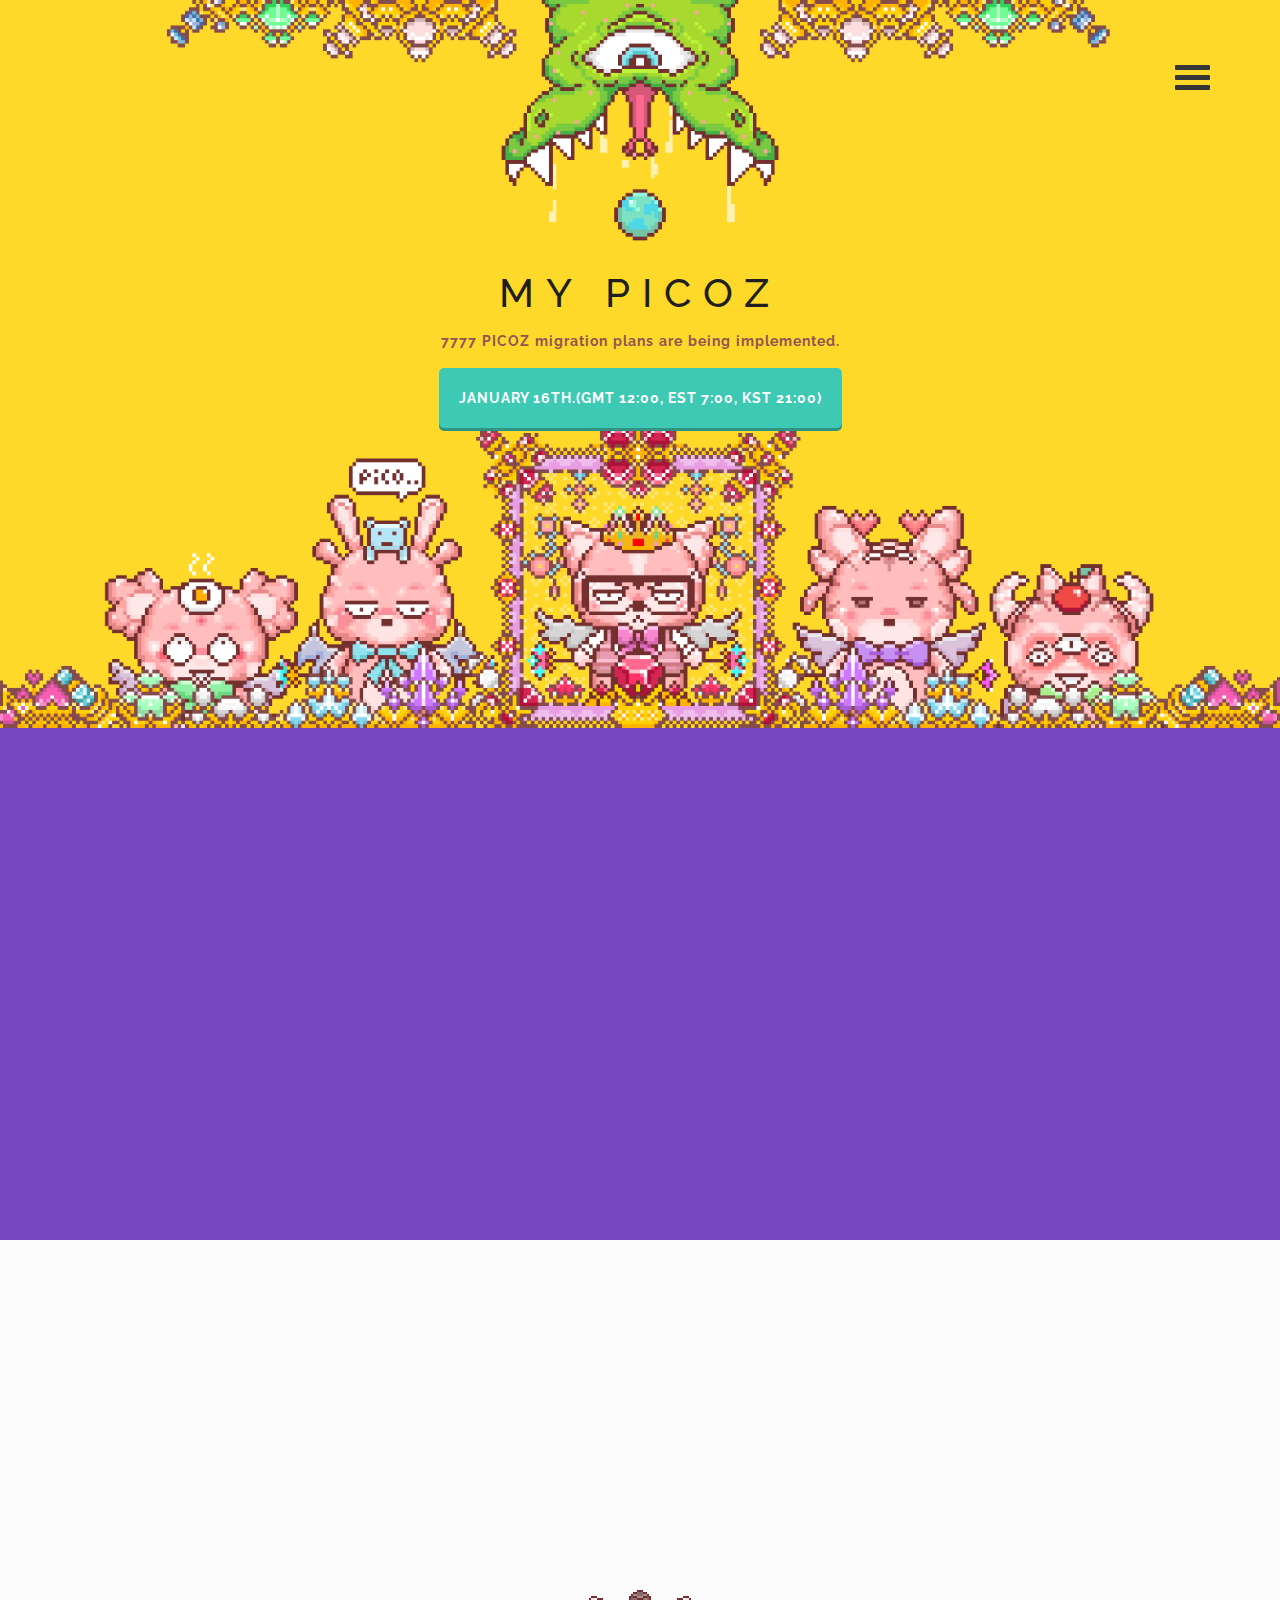
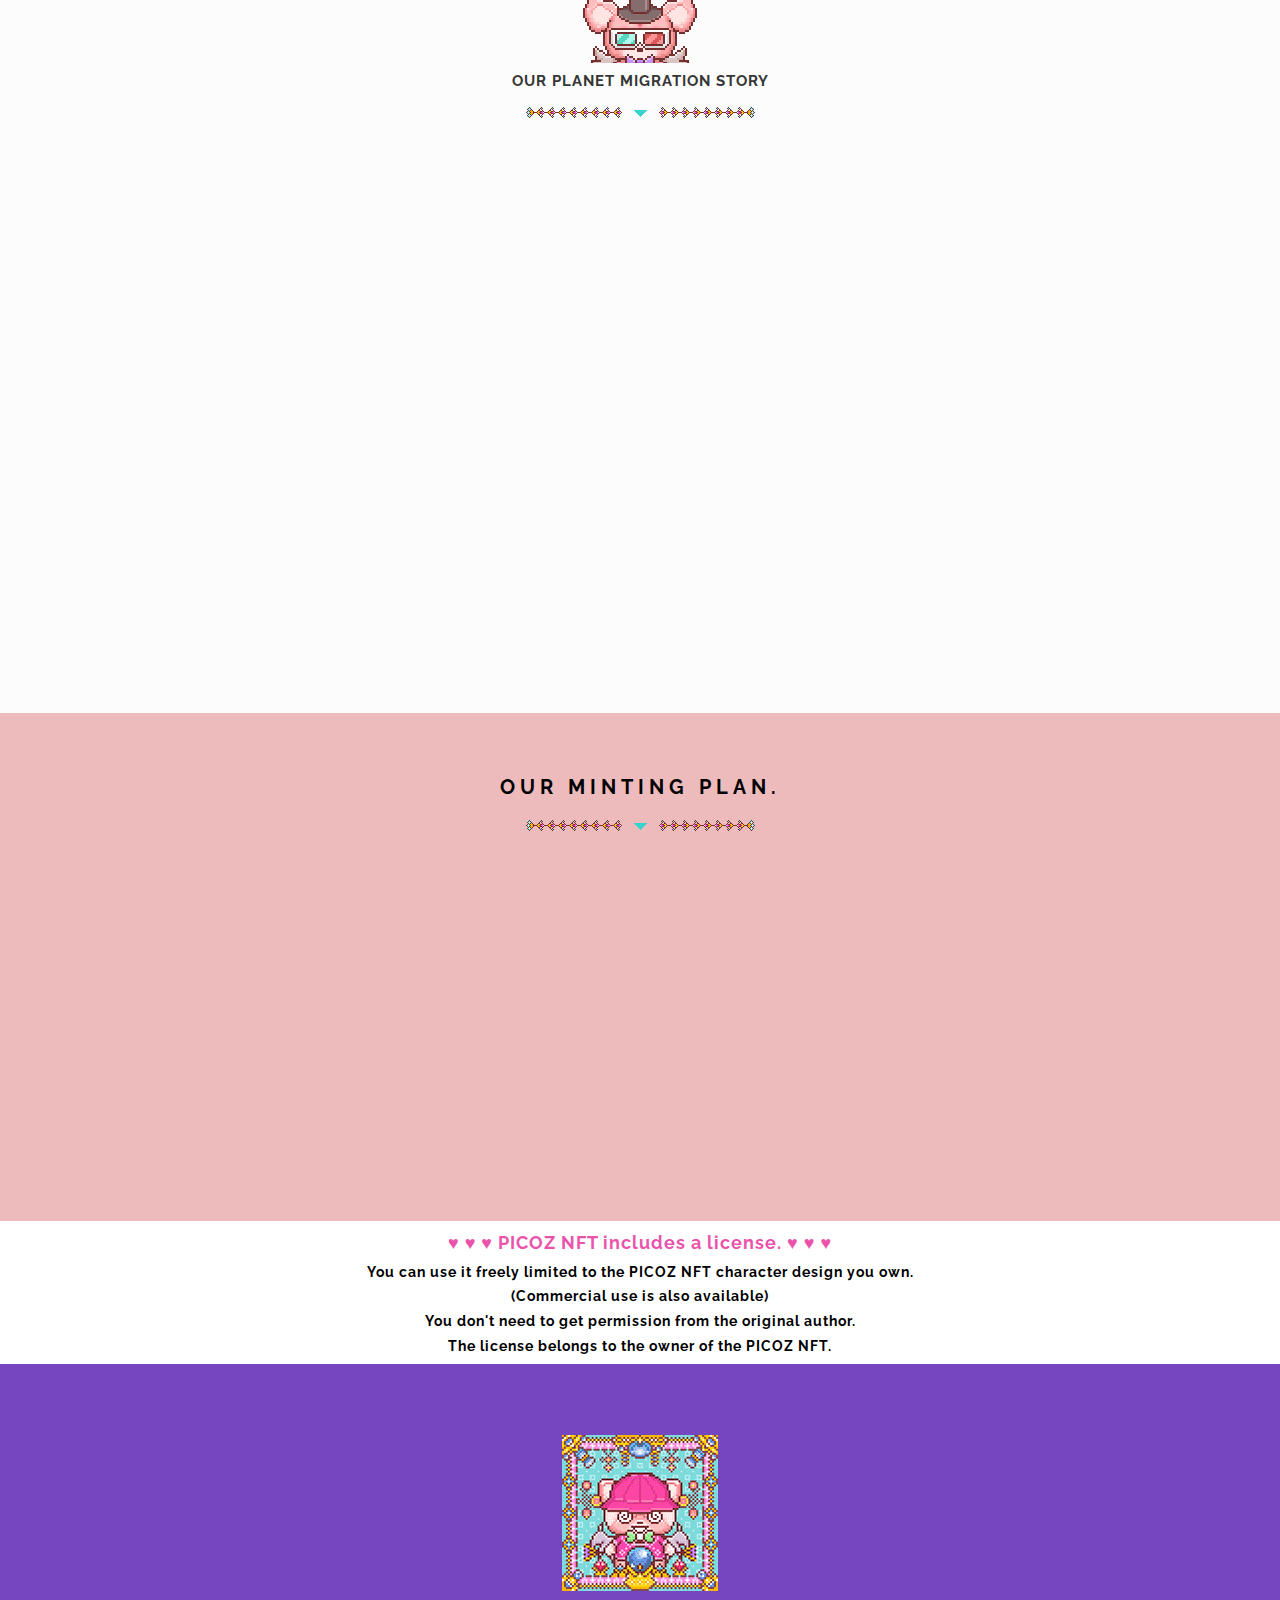
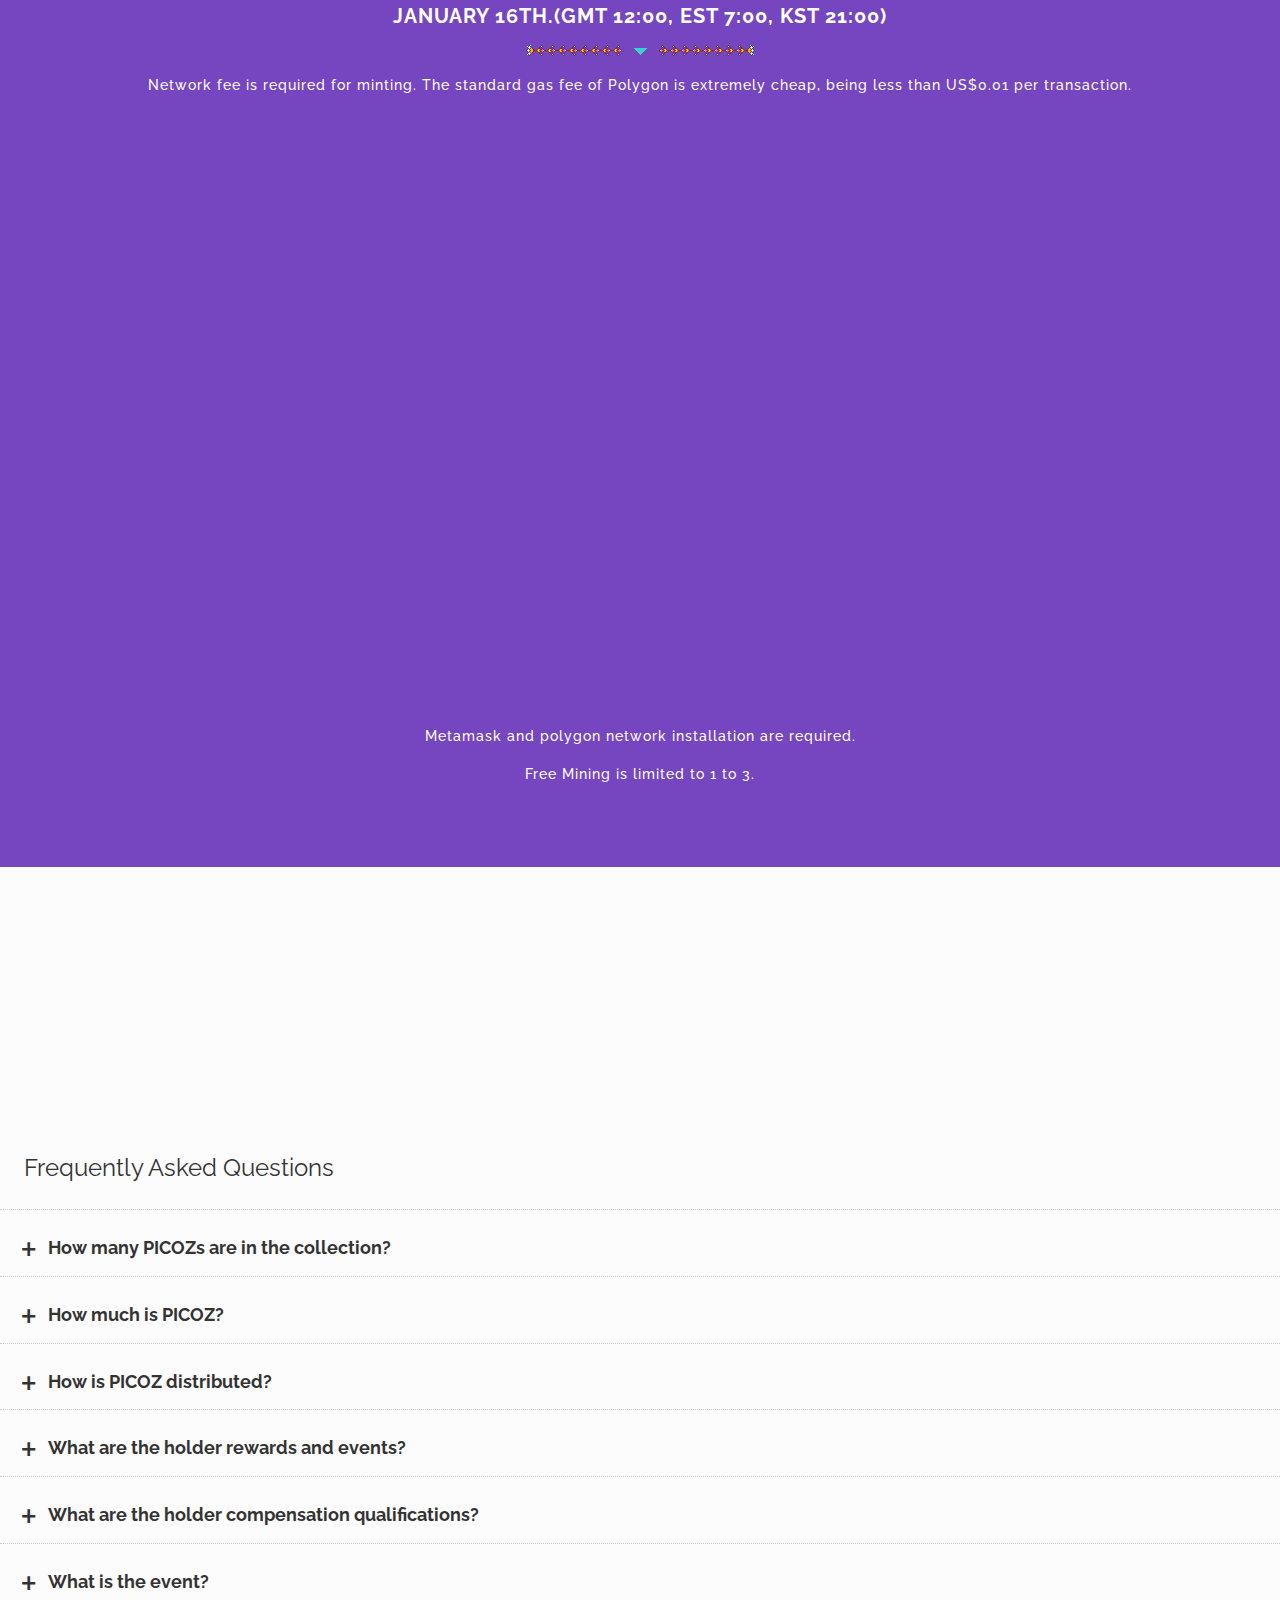
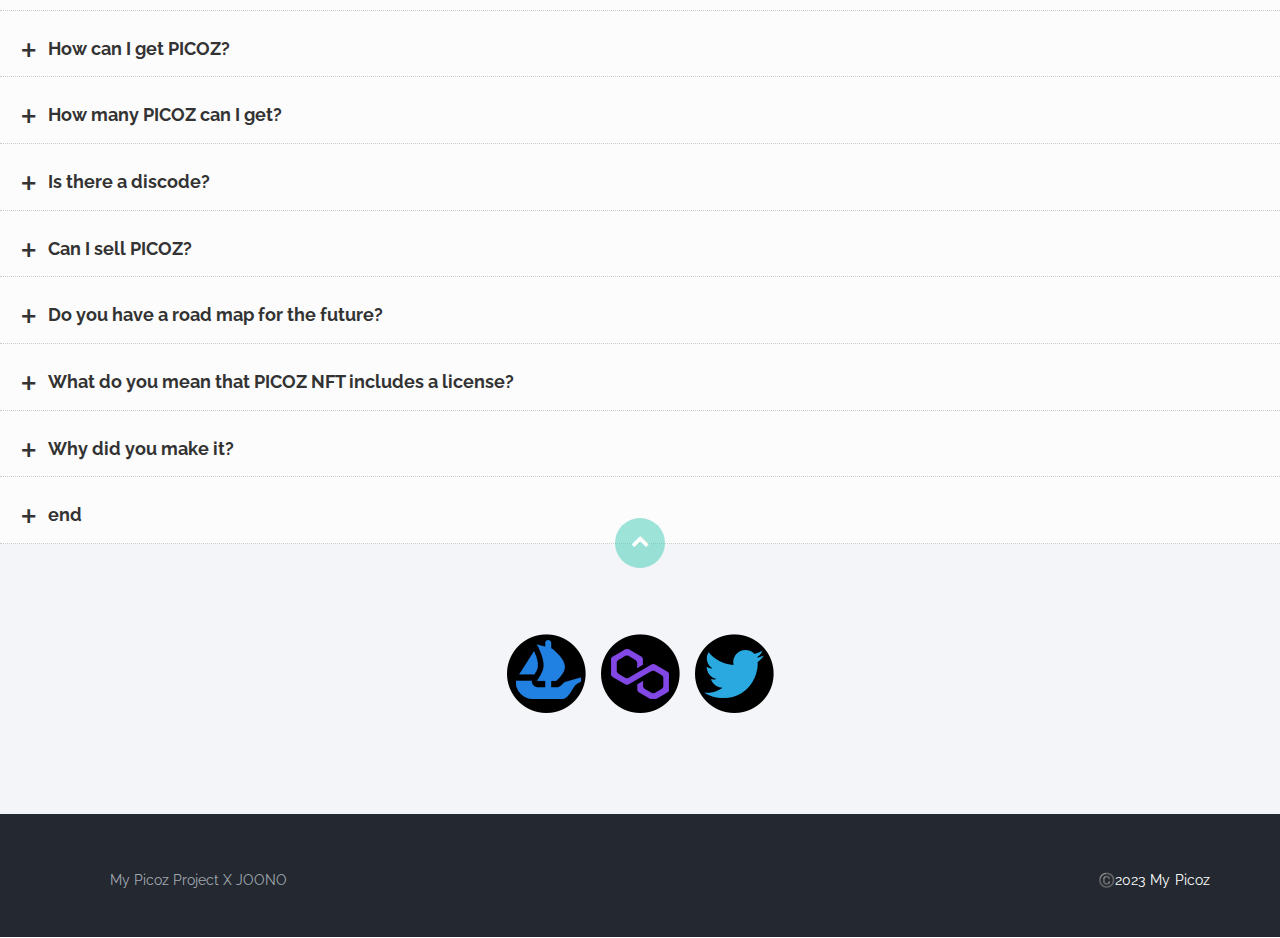
==== index.html @ ddce9785 "20230112_5" ====
<!DOCTYPE html>
<html lang="en">
  <head>
    <meta charset="utf-8">
    <meta http-equiv="X-UA-Compatible" content="IE=edge">
    <meta name="viewport" content="width=device-width, initial-scale=1">
    <title>MY PICOZ - PLAN OF PLANETARY MIGRATION IN PICOZ</title>
    <link rel="shortcut icon" type="image/x-icon" href="img/favicon.ico"/>
    <link href='http://fonts.googleapis.com/css?family=Varela+Round' rel='stylesheet' type='text/css'>
    <link href="css/bootstrap.min.css" rel="stylesheet">
    <link href="http://netdna.bootstrapcdn.com/font-awesome/4.1.0/css/font-awesome.min.css" rel="stylesheet">
    <link href="css/flexslider.css" rel="stylesheet" >
    <link href="css/styles.css" rel="stylesheet">
    <link href="css/queries.css" rel="stylesheet">
    <link href="css/animate.css" rel="stylesheet">
    <link href="css/faq.css" rel="stylesheet">
        <!-- HTML5 Shim and Respond.js IE8 support of HTML5 elements and media queries -->
        <!-- WARNING: Respond.js doesn't work if you view the page via file:// -->
        <!--[if lt IE 9]>
        <script src="https://oss.maxcdn.com/libs/html5shiv/3.7.0/html5shiv.js"></script>
        <script src="https://oss.maxcdn.com/libs/respond.js/1.4.2/respond.min.js"></script>
        <![endif]-->
      </head>
      <body id="top">
        <header id="home">
          <nav>
            <div class="container-fluid">
              <div class="row">
                <div class="col-md-8 col-md-offset-2 col-sm-8 col-sm-offset-2 col-xs-8 col-xs-offset-2">
                  <nav class="pull">
                    <ul class="top-nav">
                      <li><a href="#intro">Introduction <span class="indicator"><i class="fa fa-angle-right"></i></span></a></li>
                      <li><a href="#Storyline">Storyline <span class="indicator"><i class="fa fa-angle-right"></i></span></a></li>
                      <li><a href="#plan">plan <span class="indicator"><i class="fa fa-angle-right"></i></span></a></li>
                      <li><a href="#minting">MINTING <span class="indicator"><i class="fa fa-angle-right"></i></span></a></li>
                      <li><a href="#faq">FAQ <span class="indicator"><i class="fa fa-angle-right"></i></span></a></li>
                      <li><a href="https://twitter.com/MyPicoz">Twitter <span class="indicator"><i class="fa fa-angle-right"></i></span></a></li>
                    </ul>
                  </nav>
                </div>
              </div>
            </div>
          </nav>
          <section class="hero" id="hero">
            <div class="container">
              <div class="row">
                <div class="col-md-12 text-right navicon">
                  <a id="nav-toggle" class="nav_slide_button" href="#"><span></span></a>
                </div>
              </div>
              <div class="row">
                <div class="col-md-8 col-md-offset-2 text-center inner">
                  <h1 class="animated fadeInDown">MY PICOZ</h1>
                  <p div class="animated fadeInUp delay-05s" style="color: #915454; font-weight: bold ;">7777 PICOZ migration plans are being implemented.</p>
                </div>
              </div>
              <div class="row">
                <div class="col-md-6 col-md-offset-3 text-center">
                  <a href="#" class="learn-more-btn">January 16th.(gmt 12:00, est 7:00, kst 21:00)</a>
                </div>
              </div>
            </div>
          </section>
        </header>
        <section class="intro text-center section-padding" id="intro">
          <div class="container">
            <div class="row">
              <div class="col-md-8 col-md-offset-2 wp1">
                <h1 class="arrow2">Plan of Planetary Migration in Picoz</h1>
                <h1 class="arrow3">Picoz is a miner tribe that lives in Planet Picoz and uses magic wand to dig up 10 gems.
                  Because of the indiscriminate collection of jewelry, the jewelry no longer exists in Planet Picoz.
                  Picoz discovered the jewel-rich Earth while he was looking for other planets to maintain his species.
                  Picoz decides to move to Earth and sends an advance team to find the exact location of the migration.
                  Unfortunately, Death Eater, who smelled a dead star, was found coming to Planet Picoz.
                  The Picoz advance team rushed to Earth and began collecting locations to teleport the rest of the Pico.
                  But there's only 5000 Picoz of energy to teleport at once.</h1>
                  <h1 class="arrow3"> So what happens to the rest of the Picoz?</h1>
              </div>
            </div>
          </div>
        </section>
      </section>
      <section class="subscribe text-center">
        <div class="container">


        </div>
      </section>
        <section class="features text-center section-padding" id="Storyline">
          <div class="container">
            <div class="row">
              <img src="img/header.png">
              <div class="col-md-12">
                <h1 class="arrow">Our Planet Migration Story</h1>
                <div class="features-wrapper">
                  <div class="col-md-4 wp2">
                    <img src="img/ADVANCE_PARTY.gif">
                    <h2>expedition</h2>
                    <p>A small number of Picoz have been sent to the expedition to test whether migration is possible on Earth.
                      Through this expedition, we plan to make a list of locations to teleport to.</p>
                  </div>
                  <div class="col-md-4 wp2 delay-05s">
                    <img src="img/TELEPORT.gif">
                    <h2>teleport</h2>
                    <p>Picoz decided to teleport up to 5,000 Picoz using the energy of the remaining jewels.
                      Based on the information that Death Eater is about to arrive, we decided to try teleporting as soon as possible.</p>
                  </div>
                  <div class="col-md-4 wp2 delay-1s">
                    <img src="img/HELP.gif">
                    <h2>Left behind Picoz and missing Picoz</h2>
                    <p>Death Eater is just around the corner of the planet picoz.
                      What happens to the fate of Picoz left behind?
                      And unfortunately, some missing Pico teams were also found during teleportation, so rescue operations have to be carried out.</p>
                  </div>
                  <div class="clearfix"></div>
                </div>
              </div>
            </div>
          </div>
        </section>
        <section class="swag text-center" id="plan">
          <div class="container">
            <div class="row">
              <div class="col-md-8 col-md-offset-2">
                <h1>Our Minting plan.</h1>
                <p><img src="img/h1-bg.png"></p>
              </div>
              <div class="col-md-4 wp2">
                <img src="img/phase1.png">
                <h2>PHASE 1.</h2>
                <h3>Creator Reward:300</h3>
                <h3>PR:50</h3>
              </div>
              <div class="col-md-4 wp2 delay-05s">
                <img src="img/phase2.png">
                <h2>PHASE 2.</h2>
                <h3>Mint 5000 Picoz NFTs for free.</h3>
                <h3>JANUARY 16TH.</h3>
              </div>
              <div class="col-md-4 wp2 delay-1s">
                <img src="img/phase3.png">
                <h2>PHASE 3.</h2>
                <h3>Distribute the remaining PICOZ after issue to 2nd Minting and Holder Rewards and Quiz Rewards.</h3>
              </div>
            </div>
          </div>
        </section>
      </section>
      <a id="license"></a>
      <section class="license text-center" id="license">
        <div class="container">
          <div class="row">
            <div>
              <h1 class="han">♥ ♥ ♥ PICOZ NFT includes a license. ♥ ♥ ♥</h1>
              <h1 class="han2">You can use it freely limited to the PICOZ NFT character design you own.</h1>
              <h1 class="han2">(Commercial use is also available)</h1>
              <h1 class="han2">You don't need to get permission from the original author.</h1>
              <h1 class="han2">The license belongs to the owner of the PICOZ NFT.</h1>
            </div>
          </div>
        </div>
      </section>
        <a id="mint"></a>
        <section class="mint text-center" id="minting">
         <div class="ignite-cta text-center">
          <div class="container">
            <div class="Subscribe">
              <img src="img/plan_ani.gif">
              <div class="col-md-12">
                <h1 class="arrow2">January 16th.(gmt 12:00, est 7:00, kst 21:00)</h1>
                <h1 class="arrow3">Network fee is required for minting. The standard gas fee of Polygon is extremely cheap, being less than US$0.01 per transaction.</h1>
              </div>
              <div class="col-md-12">
                <iframe
    src="https://gateway.ipfscdn.io/ipfs/Qmcine1gpZUbQ73nk7ZGCcjKBVFYXrEtqrhujXk3HDQ6Nn/erc721.html?contract=0xd6f28c1ba9b69FFa4EA12e118825E7822E143Aab&chainId=137"
    width="600px"
    height="600px"
    style="max-width:100%;"
    frameborder="0"
    ></iframe>
    <div class="col-md-12">
      <h1 class="arrow3">Metamask and polygon network installation are required.</h1>
      <h1 class="arrow3">Free Mining is limited to 1 to 3.</h1>
    </div>
              </div>
            </div>
          </div>
        </div>
       </section>
       <section class="subscribe text-center">
        <div class="container">


        </div>
      </section>
       <section id="faq">
        <div class="faq-header">Frequently Asked Questions</div>
        <div class="faq-content">
          <div class="faq-question">
            <input id="q1" type="checkbox" class="panel">
            <div class="plus">+</div>
            <label for="q1" class="panel-title">How many PICOZs are in the collection?</label>
            <div class="panel-content">There are a total of 7777 unique PICOZ.</div>
          </div>
          
          <div class="faq-question">
            <input id="q2" type="checkbox" class="panel">
            <div class="plus">+</div>
            <label for="q2" class="panel-title">How much is PICOZ?</label>
            <div class="panel-content">We do not sell PICOZ directly. All are distributed free of charge.</div>
          </div>
          
          <div class="faq-question">
            <input id="q3" type="checkbox" class="panel">
            <div class="plus">+</div>
            <label for="q3" class="panel-title">How is PICOZ distributed?</label>
            <div class="panel-content">Creater:300, PR:50, Free Minting:5000, 2nd Free Minting, Rewards and events: all the rest (All but 300 will be distributed free of charge.)</div>
          </div>

          <div class="faq-question">
            <input id="q4" type="checkbox" class="panel">
            <div class="plus">+</div>
            <label for="q4" class="panel-title">What are the holder rewards and events?</label>
            <div class="panel-content">If you have certain qualifications, you will continue to be given free minting opportunities for PICOZ. And PICOZ is also rewarded through simple events.
              At the end of the free minting phase, the holder compensation process begins.</div>
          </div>

          <div class="faq-question">
            <input id="q5" type="checkbox" class="panel">
            <div class="plus">+</div>
            <label for="q5" class="panel-title">What are the holder compensation qualifications?</label>
            <div class="panel-content">When the free Mining(PHASE 2.) phase is over, it will be announced on the website and Twitter.</div>
          </div>

          <div class="faq-question">
            <input id="q6" type="checkbox" class="panel">
            <div class="plus">+</div>
            <label for="q6" class="panel-title">What is the event?</label>
            <div class="panel-content">Solve a simple problem and the winner will be rewarded with PICOZ. There will be a quiz on Twitter.</div>
          </div>

          <div class="faq-question">
            <input id="q7" type="checkbox" class="panel">
            <div class="plus">+</div>
            <label for="q7" class="panel-title">How can I get PICOZ?</label>
            <div class="panel-content">You can just get it on Free Minting Day.</div>
          </div>

          <div class="faq-question">
            <input id="q8" type="checkbox" class="panel">
            <div class="plus">+</div>
            <label for="q8" class="panel-title">How many PICOZ can I get?</label>
            <div class="panel-content">You can receive between 1 and 3.</div>
          </div>

          <div class="faq-question">
            <input id="q9" type="checkbox" class="panel">
            <div class="plus">+</div>
            <label for="q9" class="panel-title">Is there a discode?</label>
            <div class="panel-content">Discord is not operational. You can open it freely if you need it.</div>
          </div>

          <div class="faq-question">
            <input id="q10" type="checkbox" class="panel">
            <div class="plus">+</div>
            <label for="q10" class="panel-title">Can I sell PICOZ?</label>
            <div class="panel-content">If you want to sell it, it's listed on opensea.</div>
          </div>

          <div class="faq-question">
            <input id="q11" type="checkbox" class="panel">
            <div class="plus">+</div>
            <label for="q11" class="panel-title">Do you have a road map for the future?</label>
            <div class="panel-content">If the results of the PICOZ project are good, we can move on to the next story.</div>
          </div>

          <div class="faq-question">
            <input id="q12" type="checkbox" class="panel">
            <div class="plus">+</div>
            <label for="q12" class="panel-title">What do you mean that PICOZ NFT includes a license?</label>
            <div class="panel-content">You can freely post or use commercially limited to the PICOZ NFT design you own. Author's permission is not required.</div>
          </div>
          
          <div class="faq-question">
            <input id="q13" type="checkbox" class="panel">
            <div class="plus">+</div>
            <label for="q13" class="panel-title">Why did you make it?</label>
            <div class="panel-content">I made it in anticipation of interesting interactions. : )</div>
          </div>

          <div class="faq-question">
            <input id="q14" type="checkbox" class="panel">
            <div class="plus">+</div>
            <label for="q14" class="panel-title">end</label>
            <div class="panel-content">Thank you for coming. ; )</div>
          </div>
        </div>

       </section>

        <section class="dark-bg text-center section-padding contact-wrap" id="contact">
          <a href="#top" class="up-btn"><i class="fa fa-chevron-up"></i></a>
          <div class="container">
            <div class="row">
              <div class="col-md-12">
                <ul class="social-buttons">
                  <li><a href="https://opensea.io/collection/mypicoz"><img src="img/i_opensea.png"></a></li>
                  <li><a href="https://polygonscan.com/address/0xd6f28c1ba9b69ffa4ea12e118825e7822e143aab"><img src="img/i_polygon.png"></a></li>
                  <li><a href="https://twitter.com/MyPicoz"><img src="img/i_twitter.png"></a></li>
                </ul>
              </div>
            </div>
          </div>
        </section>
        <footer>
          <div class="container">
            <div class="row">
              <div class="col-md-6">
                <ul class="legals">
                  <li><a href="#">My Picoz Project X JOONO</a></li>
                </ul>
              </div>
              <div class="col-md-6 credit">
                <p>©️2023 My Picoz</p>
              </div>
            </div>
          </div>
        </footer>
        <!-- jQuery (necessary for Bootstrap's JavaScript plugins) -->
        <script src="https://ajax.googleapis.com/ajax/libs/jquery/1.11.0/jquery.min.js"></script>
        <!-- Include all compiled plugins (below), or include individual files as needed -->
        <script src="js/waypoints.min.js"></script>
        <script src="js/bootstrap.min.js"></script>
        <script src="js/scripts.js"></script>
        <script src="js/jquery.flexslider.js"></script>
        <script src="js/modernizr.js"></script>
      </body>
    </html>
---- css/styles.css ----
/* ! normalize.css v1.0.0 | MIT License | git.io/normalize */
 
/* ==========================================================================
HTML5 display definitions
========================================================================== */
 
/* * Corrects `block` display not defined in IE 6/7/8/9 and Firefox 3. */
 
article, aside, details, figcaption, figure, footer, header, hgroup, nav, section, summary { display: block; }
/* * Corrects `inline-block` display not defined in IE 6/7/8/9 and Firefox 3. */
audio, canvas, video { display: inline-block; *display: inline; *zoom: 1; }
/* * Prevents modern browsers from displaying `audio` without controls.
* Remove excess height in iOS 5 devices. */
audio:not([controls]) { display: none; height: 0; }
/* * Addresses styling for `hidden` attribute not present in IE 7/8/9, Firefox 3, * and Safari 4.
* Known issue:no IE 6 support. */
[hidden] { display: none; }
/* ==========================================================================
Base
========================================================================== */
/* * 1. Corrects text resizing oddly in IE 6/7 when body `font-size` is set using
*    `em` units.
* 2. Prevents iOS text size adjust after orientation change, without disabling
*    user zoom. */
 
html { font-size: 100%; /* 1 */
	-webkit-text-size-adjust: 100%; /* 2 */
-ms-text-size-adjust: 100%; /* 2 */ }
html, html a { -webkit-font-smoothing: antialiased; text-shadow: 1px 1px 1px rgba(0, 0, 0, 0.004); }
/* * Addresses `font-family` inconsistency between `textarea` and other form
* elements. */
html, button, input, select, textarea { font-family: 'Varela Round', sans-serif; }
/* * Addresses margins handled incorrectly in IE 6/7. */
body { margin: 0; font-family: 'Varela Round', sans-serif; }
/* ==========================================================================
Links
========================================================================== */
/* * Addresses `outline` inconsistency between Chrome and other browsers. */
 
a:focus { outline: thin dotted; }
/* * Improves readability when focused and also mouse hovered in all browsers. */
a:active, a:hover { outline: 0; }
/* ==========================================================================
Typography
========================================================================== */
/* * Addresses font sizes and margins set differently in IE 6/7.
* Addresses font sizes within `section` and `article` in Firefox 4+, Safari 5, * and Chrome. */
 
h1 { font-size: 2em; margin: 0.67em 0; color: #1f1f1f; }
h2 { font-size: 1.5em; margin: 0.83em 0; }
h3 { font-size: 1.17em; margin: 1em 0; }
h4 { font-size: 1em; margin: 1.33em 0; }
h5 { font-size: 0.83em; margin: 1.67em 0; }
h6 { font-size: 0.75em; margin: 2.33em 0; }
/* * Addresses styling not present in IE 7/8/9, Safari 5, and Chrome. */
abbr[title] { border-bottom: 1px dotted; }
/* * Addresses style set to `bolder` in Firefox 3+, Safari 4/5, and Chrome. */
b, strong { font-weight: bold; }
blockquote { margin: 1em 40px; }
/* * Addresses styling not present in Safari 5 and Chrome. */
dfn { font-style: italic; }
/* * Addresses styling not present in IE 6/7/8/9. */
mark { background: #ff0; color: #000; }
/* * Addresses margins set differently in IE 6/7. */
p, pre { margin: 1em 0; }
/* * Corrects font family set oddly in IE 6, Safari 4/5, and Chrome. */
code, kbd, pre, samp { font-family: monospace, serif; _font-family: 'courier new', monospace; font-size: 1em; }
/* * Improves readability of pre-formatted text in all browsers. */
pre { white-space: pre; white-space: pre-wrap; word-wrap: break-word; }
/* * Addresses CSS quotes not supported in IE 6/7. */
q { quotes: none; }
/* * Addresses `quotes` property not supported in Safari 4. */
q:before, q:after { content: ''; content: none; }
small { font-size: 75%; }
/* * Prevents `sub` and `sup` affecting `line-height` in all browsers. */
sub, sup { font-size: 75%; line-height: 0; position: relative; vertical-align: baseline; }
sup { top: -0.5em; }
sub { bottom: -0.25em; }
/* ==========================================================================
Lists
========================================================================== */
/* * Addresses margins set differently in IE 6/7. */
 
dl, menu, ol, ul { margin: 1em 0; }
dd { margin: 0 0 0 40px; }
/* * Addresses paddings set differently in IE 6/7. */
menu, ol, ul { padding: 0 0 0 40px; }
/* * Corrects list images handled incorrectly in IE 7. */
nav ul, nav ol { list-style: none; list-style-image: none; }
/* ==========================================================================
Embedded content
========================================================================== */
/* * 1. Removes border when inside `a` element in IE 6/7/8/9 and Firefox 3.
* 2. Improves image quality when scaled in IE 7. */
 
img { border: 0; /* 1 */
-ms-interpolation-mode: bicubic; /* 2 */ }
/* * Corrects overflow displayed oddly in IE 9. */
svg:not(:root) { overflow: hidden; }
/* ==========================================================================
Figures
========================================================================== */
/* * Addresses margin not present in IE 6/7/8/9, Safari 5, and Opera 11. */
 
figure { margin: 0; }
/* ==========================================================================
Forms
========================================================================== */
/* * Corrects margin displayed oddly in IE 6/7. */
 
form { margin: 0; }
/* * Define consistent border, margin, and padding. */
fieldset { border: 1px solid #c0c0c0; margin: 0 2px; padding: 0.35em 0.625em 0.75em; }
/* * 1. Corrects color not being inherited in IE 6/7/8/9.
* 2. Corrects text not wrapping in Firefox 3.
* 3. Corrects alignment displayed oddly in IE 6/7. */
legend { border: 0; /* 1 */
	padding: 0; white-space: normal; /* 2 */
*margin-left: -7px; /* 3 */ }
/* * 1. Corrects font size not being inherited in all browsers.
* 2. Addresses margins set differently in IE 6/7, Firefox 3+, Safari 5, *    and Chrome.
* 3. Improves appearance and consistency in all browsers. */
button, input, select, textarea { font-size: 100%; /* 1 */
	margin: 0; /* 2 */
	vertical-align: baseline; /* 3 */
*vertical-align: middle; /* 3 */ }
/* * Addresses Firefox 3+ setting `line-height` on `input` using ` !important` in
* the UA stylesheet. */
button, input { line-height: normal; }
/* * 1. Avoid the WebKit bug in Android 4.0.* where (2) destroys native `audio`
*    and `video` controls.
* 2. Corrects inability to style clickable `input` types in iOS.
* 3. Improves usability and consistency of cursor style between image-type
*    `input` and others.
* 4. Removes inner spacing in IE 7 without affecting normal text inputs.
*    Known issue:inner spacing remains in IE 6. */
button, html input[type="button"], /* 1 */
input[type="reset"], input[type="submit"] { -webkit-appearance: button; /* 2 */
	cursor: pointer; /* 3 */
*overflow: visible; /* 4 */ }
/* * Re-set default cursor for disabled elements. */
button[disabled], input[disabled] { cursor: default; }
/* * 1. Addresses box sizing set to content-box in IE 8/9.
* 2. Removes excess padding in IE 8/9.
* 3. Removes excess padding in IE 7.
*    Known issue:excess padding remains in IE 6. */
input[type="checkbox"], input[type="radio"] { box-sizing: border-box; /* 1 */
	padding: 0; /* 2 */
	*height: 13px; /* 3 */
*width: 13px; /* 3 */ }
/* * 1. Addresses `appearance` set to `searchfield` in Safari 5 and Chrome.
* 2. Addresses `box-sizing` set to `border-box` in Safari 5 and Chrome
*    (include `-moz` to future-proof). */
input[type="search"] { -webkit-appearance: textfield; /* 1 */
	-moz-box-sizing: content-box; -webkit-box-sizing: content-box; /* 2 */
box-sizing: content-box; }
/* * Removes inner padding and search cancel button in Safari 5 and Chrome
* on OS X. */
input[type="search"]::-webkit-search-cancel-button, input[type="search"]::-webkit-search-decoration { -webkit-appearance: none; }
/* * Removes inner padding and border in Firefox 3+. */
button::-moz-focus-inner, input::-moz-focus-inner { border: 0; padding: 0; }
/* * 1. Removes default vertical scrollbar in IE 6/7/8/9.
* 2. Improves readability and alignment in all browsers. */
textarea { overflow: auto; /* 1 */
vertical-align: top; /* 2 */ }
/* ==========================================================================
Tables
========================================================================== */
/* * Remove most spacing between table cells. */
table { border-collapse: collapse; border-spacing: 0; }
/* ==========================================================================
Global Styles
========================================================================== */
a { color: #353535; -webkit-transition: all 0.5s; -moz-transition: all 0.5s; -o-transition: all 0.5s; transition: all 0.5s; }
a:hover, a:focus { color: #3dc9b3; text-decoration: none; }
p { color: #535658; word-spacing: 1px; line-height: 25px; font-size: 14px; }
h2 { font-size: 15px; color: #353535; text-transform: uppercase; font-weight: bold; }
h2::after { content: " "; border: solid 2px #3dc9b3; display: block; width: 35px; margin: 25px auto; }
.section-padding { padding: 90px 0 100px }
.dark-bg { background: #f3f5f8; }
.light-bg { background-color: #fff; }
.dark-box { background: #f3f5f8; -webkit-box-shadow: 0px 3px 0px 0px #f0f2f4; -moz-box-shadow: 0px 3px 0px 0px #f0f2f4; box-shadow: 0px 3px 0px 0px #f0f2f4; }
.light-box { background-color: #fff; -webkit-box-shadow: 0px 3px 0px 0px #f0f2f4; -moz-box-shadow: 0px 3px 0px 0px #f0f2f4; box-shadow: 0px 3px 0px 0px #f0f2f4; padding: 20px 0; }
.light-box:hover, .light-box:focus { -webkit-box-shadow: 0px 3px 0px 0px #3dc9b3; -moz-box-shadow: 0px 3px 0px 0px #3dc9b3; box-shadow: 0px 3px 0px 0px #3dc9b3; }
.box-hover { transition: all 500ms ease-in-out; -webkit-transition: all 500ms ease-in-out; -moz-transition: all 500ms ease-in-out; -o-transition: all 500ms ease-in-out; }
.box-hover:hover, .box-hover:focus { transform: translate(0, -15px); -webkit-transform: translate(0, -15px); -ms-transform: translate(0, -15px); }
.wrapper { height: 650px; }
.nopadding { padding: 0; }
.inner { padding-top: 170px; }
/* ==========================================================================
Navigation
========================================================================== */
nav { background-color: #242830; margin-top: -1px; }
nav ul { list-style: none; padding: 0; }
nav ul li { color: rgba(255, 255, 255, 0.6); display: block; border-bottom: 1px dotted rgba(255, 255, 255, 0.2); transition: all 0.5s ease; -moz-transition: all 0.5s ease; -webkit-transition: all 0.5s ease; -o-transition: all 0.5s ease; padding-left: 0; position: relative; }
nav ul li:last-child { border: none; }
nav ul li a { color: rgba(255, 255, 255, 0.6); display: block; padding: 20px; transition: all 0.5s ease; -moz-transition: all 0.5s ease; -webkit-transition: all 0.5s ease; -o-transition: all 0.5s ease; padding-left: 0; position: relative; }
nav ul li a:hover, nav ul li a:focus { text-decoration: none; color: rgba(255, 255, 255, 1); }
#nav-toggle { position: absolute; right: 15px; top: 0; }
#nav-toggle { cursor: pointer; padding: 10px 35px 16px 0px; }
#nav-toggle span, #nav-toggle span:before, #nav-toggle span:after { cursor: pointer; border-radius: 1px; -moz-border-radius: 1px; -webkit-border-radius: 1px; -o-border-radius: 1px; height: 5px; width: 35px; background: #353535; position: absolute; display: block; content: ''; }
#nav-toggle span:before { top: -10px; }
#nav-toggle span:after { bottom: -10px; }
#nav-toggle span, #nav-toggle span:before, #nav-toggle span:after { transition: all 500ms ease-in-out; -webkit-transition: all 500ms ease-in-out; -moz-transition: all 500ms ease-in-out; -o-transition: all 500ms ease-in-out; }
#nav-toggle.active span { background-color: transparent; }
#nav-toggle.active span:before, #nav-toggle.active span:after { top: 0; }
#nav-toggle.active span:before { transform: rotate(45deg); -webkit-transform: rotate(45deg); -ms-transform: rotate(45deg); }
#nav-toggle.active span:after { transform: translateY(-10px) rotate(-45deg); -webkit-transform: translateY(-10px) rotate(-45deg); -ms-transform: translateY(-10px) rotate(-45deg); top: 10px; }
.navicon { position: relative; height: 26px; }
.indicator { position: absolute; right: 0 !important; }
.pull { display: none; }
/* ==========================================================================
Hero
========================================================================== */
.hero { background: url('../img/main.gif') no-repeat center center; -webkit-background-size: cover; -moz-background-size: cover; -o-background-size: cover; background-size: cover; padding: 65px 0 300px 0; height: auto; }
.hero h1 { font-size: 40px; letter-spacing: 12px; margin: 10px; }
.hero h1 span { color: #a1a9b0; display: inline-block; }
.hero p { letter-spacing: 1px; }
.learn-more-btn { background: rgba(61, 201, 179, 1); padding: 20px 20px; border-radius: 5px; -moz-border-radius: 5px; -webkit-border-radius: 5px; -o-border-radius: 5px; color: #fff; text-transform: uppercase; letter-spacing: 1px; display: inline-block; -webkit-box-shadow: 0px 3px 0px 0px #309383; -moz-box-shadow: 0px 3px 0px 0px #309383; box-shadow: 0px 3px 0px 0px #309383; margin: 0px 0 0; font-weight: bold; }
.learn-more-btn:hover, .learn-more-btn:focus { background: rgba(61, 201, 179, 0.6); color: #fff; }
/* ==========================================================================
Intro
========================================================================== */
.intro { background: #7546c0; }
.intro p { margin: 50px 0 0; }
h1.arrow { font-size: 15px; text-transform: uppercase; color: #353535; letter-spacing: 1px; background: url('../img/h1-bg.png') no-repeat center bottom; padding-bottom: 30px; font-weight: bold; }
h1.arrow2 { font-size: 15px; text-transform: uppercase; color: #ffffff; letter-spacing: 1px; background: url('../img/h1-bg.png') no-repeat center bottom; padding-bottom: 30px; font-weight: bold; }
h1.arrow3 { font-size: 14px; color: #ffffff; letter-spacing: 1px; line-height: 200%;}
h1.arrow4 { font-size: 14px; color: #4c4a4a; letter-spacing: 1px; }
/* ==========================================================================
license
========================================================================== */
.license { background: #ffffff; }
.license p { margin: 50px 0 0; }
h1.han { font-size: 18px; color: #eb53ab; letter-spacing: 1px; font-weight: bold;}
h1.han2 { font-size: 14px; color: #000000; letter-spacing: 1px; font-weight: bold;}
h1.han3 { font-size: 14px; color: #000000; letter-spacing: 1px; font-weight: bold;}
h1.han4 { font-size: 14px; color: #000000; letter-spacing: 1px; font-weight: bold;}
/* ==========================================================================
mint
========================================================================== */
.mint { background: #7546c0; }
.mint p { margin: 50px 0 0; }
h1.arrow { font-size: 15px; text-transform: uppercase; color: #353535; letter-spacing: 1px; background: url('../img/h1-bg.png') no-repeat center bottom; padding-bottom: 30px; font-weight: bold; }
h1.arrow2 { font-size: 20px; text-transform: uppercase; color: #ffffff; letter-spacing: 1px; background: url('../img/h1-bg.png') no-repeat center bottom; padding-bottom: 30px; font-weight: bold; }
h1.arrow3 { font-size: 14px; color: #ffffff; letter-spacing: 1px; }
h1.arrow4 { font-size: 14px; color: #4c4a4a; letter-spacing: 1px; }
/* ==========================================================================
Features
========================================================================== */
.features-wrapper, .team-wrapper { margin: 70px 0 0; }
.shadow { text-shadow: rgb(243, 184, 184) 1px 1px, rgb(55, 181, 161) 2px 2px, rgb(55, 181, 161) 3px 3px, rgb(55, 181, 161) 4px 4px, rgb(55, 181, 161) 5px 5px, rgb(55, 181, 161) 6px 6px, rgb(55, 181, 161) 7px 7px, rgb(55, 181, 161) 8px 8px, rgb(55, 181, 161) 9px 9px, rgb(55, 181, 161) 10px 10px, rgb(55, 181, 161) 11px 11px, rgb(55, 181, 161) 12px 12px, rgb(55, 182, 162) 13px 13px, rgb(55, 183, 163) 14px 14px, rgb(56, 184, 164) 15px 15px, rgb(56, 185, 165) 16px 16px, rgb(56, 186, 166) 17px 17px, rgb(57, 187, 167) 18px 18px, rgb(57, 188, 168) 19px 19px, rgb(57, 189, 169) 20px 20px, rgb(58, 191, 170) 21px 21px, rgb(58, 192, 171) 22px 22px, rgb(58, 193, 172) 23px 23px, rgb(59, 194, 173) 24px 24px, rgb(59, 195, 174) 25px 25px, rgb(59, 196, 175) 26px 26px, rgb(60, 197, 176) 27px 27px, rgb(60, 198, 177) 28px 28px, rgb(60, 199, 178) 29px 29px, rgb(61, 201, 179) 30px 30px; }
.icon { height: 175px; width: 175px; line-height: 175px; max-width: 100%; background: #3dc9b3; border-radius: 50%; -o-border-radius: 50%; -moz-border-radius: 50%; -webkit-border-radius: 50%; display: block; color: #fff; font-size: 55px; text-align: center; vertical-align: middle; position: relative; margin: 0 auto 50px; }
/* ==========================================================================
phase Section
========================================================================== */
.phase { width: 50%; background: #fea4a2; float: left; height: 100%; box-shadow: inset -15px -11px 40px -6px rgba(0, 0, 0, 0.1); -moz-box-shadow: inset -15px -11px 40px -6px rgba(0, 0, 0, 0.1); -webkit-box-shadow: inset -15px -11px 40px -6px rgba(0, 0, 0, 0.1); z-index: 1; }
.fluid-white { width: 50%; background: #fff; float: right; height: 100%; z-index: 2; }
.responsive-services { position: relative; }
/* ==========================================================================
Swag
========================================================================== */
.swag { background: #edbbbb; -webkit-background-size: cover; -moz-background-size: cover; -o-background-size: cover; background-size: cover; background-attachment: fixed; padding: 50px 0; }
.swag h1 { color: rgb(0, 0, 0); font-size: 20px; text-transform: uppercase; letter-spacing: 5px; font-weight: bold;}
.swag h1 span { display: block; font-size: 15px; margin-top: 20px; }
.swag h2 { color: rgb(255, 255, 255); font-size: 20px; text-transform: uppercase; letter-spacing: 5px;}
.swag h3 { color: rgb(0, 0, 0); font-size: 16px; letter-spacing: 1px; font-weight: bold;}
.down-arrow-btn { width: 40px; height: 40px; border-radius: 50%; -moz-border-radius: 50%; -webkit-border-radius: 50%; -o-border-radius: 50%; background: rgba(61, 201, 179, 0.8); display: inline-block; margin: 10px auto 20px; color: #fff; font-size: 16px; line-height: 40px; text-align: center; }
.down-arrow-btn:hover, .down-arrow-btn:focus { color: #fff; background: rgba(61, 201, 179, 1); }
/* ==========================================================================
Portfolio
========================================================================== */
.effects { padding-left: 15px; }
.effects .img { position: relative; margin-bottom: 50px; position: relative; z-index: 1; overflow: hidden; }
.effects .img:nth-child(n) { margin-right: 5px; }
.effects .img:first-child { margin-left: -15px; }
.effects .img:last-child { margin-right: 0; }
.effects .img img { display: block; margin: 0; padding: 0; height: auto; }
.overlay { display: block; position: absolute; z-index: 20; background: rgba(100, 194, 158, 0.8); overflow: hidden; transition: all 0.5s; -webkit-transition: all 0.5s; -moz-transition: all 0.5s; -o-transition: all 0.5s; }
a.close-overlay { display: block; position: absolute; top: 0; right: 0; z-index: 100; width: 45px; height: 45px; font-size: 20px; font-weight: 700; color: #fff; line-height: 45px; text-align: center; background-color: #000; cursor: pointer; }
a.close-overlay.hidden { display: none; }
a.expand { display: block; position: absolute; z-index: 100; text-align: center; color: #fff; font-weight: 600; font-size: 14px; text-transform: uppercase; line-height: 30px; }
.overlay-effect .img i { font-size: 30px; }
.overlay-effect .overlay { bottom: 0; left: 0; right: 0; width: 100%; height: 100%; opacity: 0; }
.overlay-effect .overlay a.expand { left: 0; right: 0; bottom: 47%; margin: 0 auto -30px auto; }
.overlay-effect .img.hover .overlay { height: 100%; opacity: 1; }
.img img { width: -webkit-calc(100% + 40px) !important; width: calc(100% + 40px) !important; -webkit-transition: opacity 0.35s, -webkit-transform 0.35s; transition: opacity 0.35s, transform 0.35s; -moz-transition: opacity 0.35s, -moz-transform 0.35s; -o-transition: opacity 0.35s, -o-transform 0.35s; -webkit-transform: translate3d(-40px, 0, 0); transform: translate3d(-40px, 0, 0); -ms-transform: translate3d(-40px, 0, 0); }
.img:hover img { -webkit-transform: translate3d(0, 0, 0); transform: translate3d(0, 0, 0); -ms-transform: translate3d(-40px, 0, 0); }
.designs { position: absolute; left: 0; right: 0; margin-left: auto; margin-right: auto; top: 50px; }
/* ==========================================================================
Subscribe
========================================================================== */
.subscribe { background: url('../img/collecttion_picoz.png') no-repeat center center; -webkit-background-size: cover; -moz-background-size: cover; -o-background-size: cover; background-size: cover; background-attachment: fixed; padding: 120px 0 140px; }
.subscribe h1 { color: #fff; margin-bottom: 40px; }
.subscribe h1 span { display: block; font-size: 15px; text-transform: uppercase; font-weight: bold; margin-top: 20px; letter-spacing: 1px; }
.subscribe input[type=text] { background-color: rgba(255, 255, 255, 0.1); border: solid 1px #fff; padding: 20px; width: 30%; color: #fff; }
.subscribe input[type=submit] { background: rgba(61, 201, 179, 0.5); border: solid 1px rgba(61, 201, 179, 0.5); padding: 20px; color: #fff; text-transform: uppercase; letter-spacing: 1px; transition: all 0.5s ease; -moz-transition: all 0.5s ease; -webkit-transition: all 0.5s ease; -o-transition: all 0.5s ease; }
.subscribe input[type=submit]:hover { background: rgba(61, 201, 179, 1); border: solid 1px rgba(61, 201, 179, 1); color: #fff; }
/* ==========================================================================
CTA
========================================================================== */
.ignite-cta { background-color: #7546c0; padding: 70px 0; }
.ignite-btn { display: inline-block; padding: 25px 40px; color: #fff; border: solid 1px #fff; text-transform: uppercase; font-weight: bold; letter-spacing: 1px; }
.ignite-btn:hover, .ignite-btn:focus { color: #3dc9b3; border: solid 1px #3dc9b3; }
/* ==========================================================================
Team
========================================================================== */
.team img { margin-bottom: 40px; }
ul.social-buttons { list-style: none; margin: 0; padding: 0; }
ul.social-buttons li { display: inline-block; margin-right: 10px; }
ul.social-buttons li:last-child { margin-right: 0; }
.social-btn { width: 40px; height: 40px; border-radius: 50%; -moz-border-radius: 50%; -webkit-border-radius: 50%; -o-border-radius: 50%; background: #242830; display: inline-block; color: #fff; font-size: 17px; line-height: 40px; text-align: center; }
.social-btn:hover, .social-btn:focus { background: #3dc9b3; color: #fff; }
.social { margin-top: 25px }
/* ==========================================================================
Contact
========================================================================== */
.up-btn { width: 50px; height: 50px; border-radius: 50%; -moz-border-radius: 50%; -webkit-border-radius: 50%; -o-border-radius: 50%; background: rgba(61, 201, 179, 0.5); display: block; margin: 0 auto; color: #fff; font-size: 18px; line-height: 46px; text-align: center; position: absolute; top: -26px; left: 0; right: 0; margin-left: auto; margin-right: auto; }
.up-btn:hover, up-btn:focus { color: #fff; background: rgba(61, 201, 179, 1); }
.contact-details { margin: 70px 0; }
.contact-details h2 { font-size: 20px; }
.contact-details h2 span { display: block; color: #3dc9b3; text-transform: uppercase; letter-spacing: 1px; font-size: 14px; margin-top: 15px; }
.contact-wrap { position: relative; }
/* ==========================================================================
Footer
========================================================================== */
footer a { color: #a1a9b0; }
footer { background-color: #242830; padding: 40px 0 30px; }
footer p { color: #fff; }
ul.legals { list-style: none; color: #fff; line-height: 25px; }
ul.legals li { display: inline-block; }
ul.legals li::after { content: " |"; }
ul.legals li:last-child::after { content: ""; }
.legals { text-align: left; }
.credit { text-align: right; }
/* ==========================================================================
FlexSlider Custom CSS
========================================================================== */
#servicesSlider { margin-top: 70px; }
ul.slides li { margin-bottom: 20px; }
/* ==========================================================================
Waypoints
========================================================================== */
.wp1, .wp2, .wp3, .wp4, .wp5, .wp6 { visibility: hidden; }
.bounceInLeft, .bounceInRight, .fadeInUp, .fadeInUpDelay, .fadeInDown, .fadeInUpD, .fadeInLeft, .fadeInRight { visibility: visible; }
.delay-05s { animation-delay: 0.5s; -webkit-animation-delay: 0.5s; }
.delay-1s { animation-delay: 1s; -webkit-animation-delay: 1s; }
.wp3 { background: url('../img/phase_ani.gif') no-repeat center center; background-position: -90px 0px; height: 100%; }
---- css/queries.css ----
/* 320px (iPhone) */
@media screen and (max-width:320px) {
}
/* 480px (WVGA - Low End Windows Phone) */
@media screen and (max-width:480px) {
	.wrapper { background: #f3f5f8; height: 640px; }
	.iphone { display: none; }
	.fluid-white { display: none; }
	.wp2, .wp4, .wp5, .light-box { margin-bottom: 30px; }
	.legals { text-align: center; margin: 0; padding: 0; }
	.credit { text-align: center; }
}
/* xGA iPad */
@media screen and (max-width:1024px) {
	.wp3 { background-position: 50px 0; }
	.swag { background-attachment: scroll; }
	.subscribe { background-attachment: scroll; }
}
/* 1200px (Small Desktop, Netbook) */
@media screen and (max-width:1280px) {
	.wp3 { background-position: 50px 0; }
}
/* Bootstrap 990px Breakpoint to 480px */
@media screen and (min-width:480px) and (max-width:991px) {
	.iphone { display: none; }
	.fluid-white { display: none; }
	.wrapper { background: #f3f5f8; height: 540px; }
	.wp2, .wp4, .wp5, .light-box { margin-bottom: 30px; }
	.legals { text-align: center; margin: 0; padding: 0; }
	.credit { text-align: center; }
}
---- css/faq.css ----
@import url(https://fonts.googleapis.com/css?family=Raleway);

body {
  color: #333;
  background: #fcfcfc;
  font-family: 'Raleway', sans-serif;
  overflow-x: hidden;
}

.faq-header{
  font-size: 24px;
  border-bottom: 1px dotted #ccc;
  padding: 24px;
}

.faq-content {
  margin: 0 auto;
}

.faq-question {
  padding: 15px 0;
  border-bottom: 1px dotted #ccc;
}

.panel-title {
  font-size: 18px;
  width: 100%;
  position: relative;
  margin: 0;
  padding: 10px 10px 0 48px;
  display: block;
  cursor: pointer;
}

.panel-content {
  font-size: 16px;
  padding: 0px 14px;
  margin: 0 40px;
  height: 0;
  overflow: hidden;
  z-index: -1;
  position: relative;
  opacity: 0;
  -webkit-transition: .4s ease;
  -moz-transition: .4s ease;
  -o-transition: .4s ease;
  transition: .4s ease;
}

.panel:checked ~ .panel-content{
  height: auto;
  opacity: 1;
  padding: 14px;
}

.plus {
  position: absolute;
  margin-left: 20px;
  margin-top: 4px;
  z-index: 5;
  font-size: 42px;
  line-height: 100%;
  -webkit-user-select: none;    
  -moz-user-select: none;
  -ms-user-select: none;
  -o-user-select: none;
  user-select: none;
  -webkit-transition: .2s ease;
  -moz-transition: .2s ease;
  -o-transition: .2s ease;
  transition: .2s ease;
}

.panel:checked ~ .plus {
  -webkit-transform: rotate(45deg);
  -moz-transform: rotate(45deg);
  -o-transform: rotate(45deg);
  transform: rotate(45deg);
}

.panel {
  display: none;
}
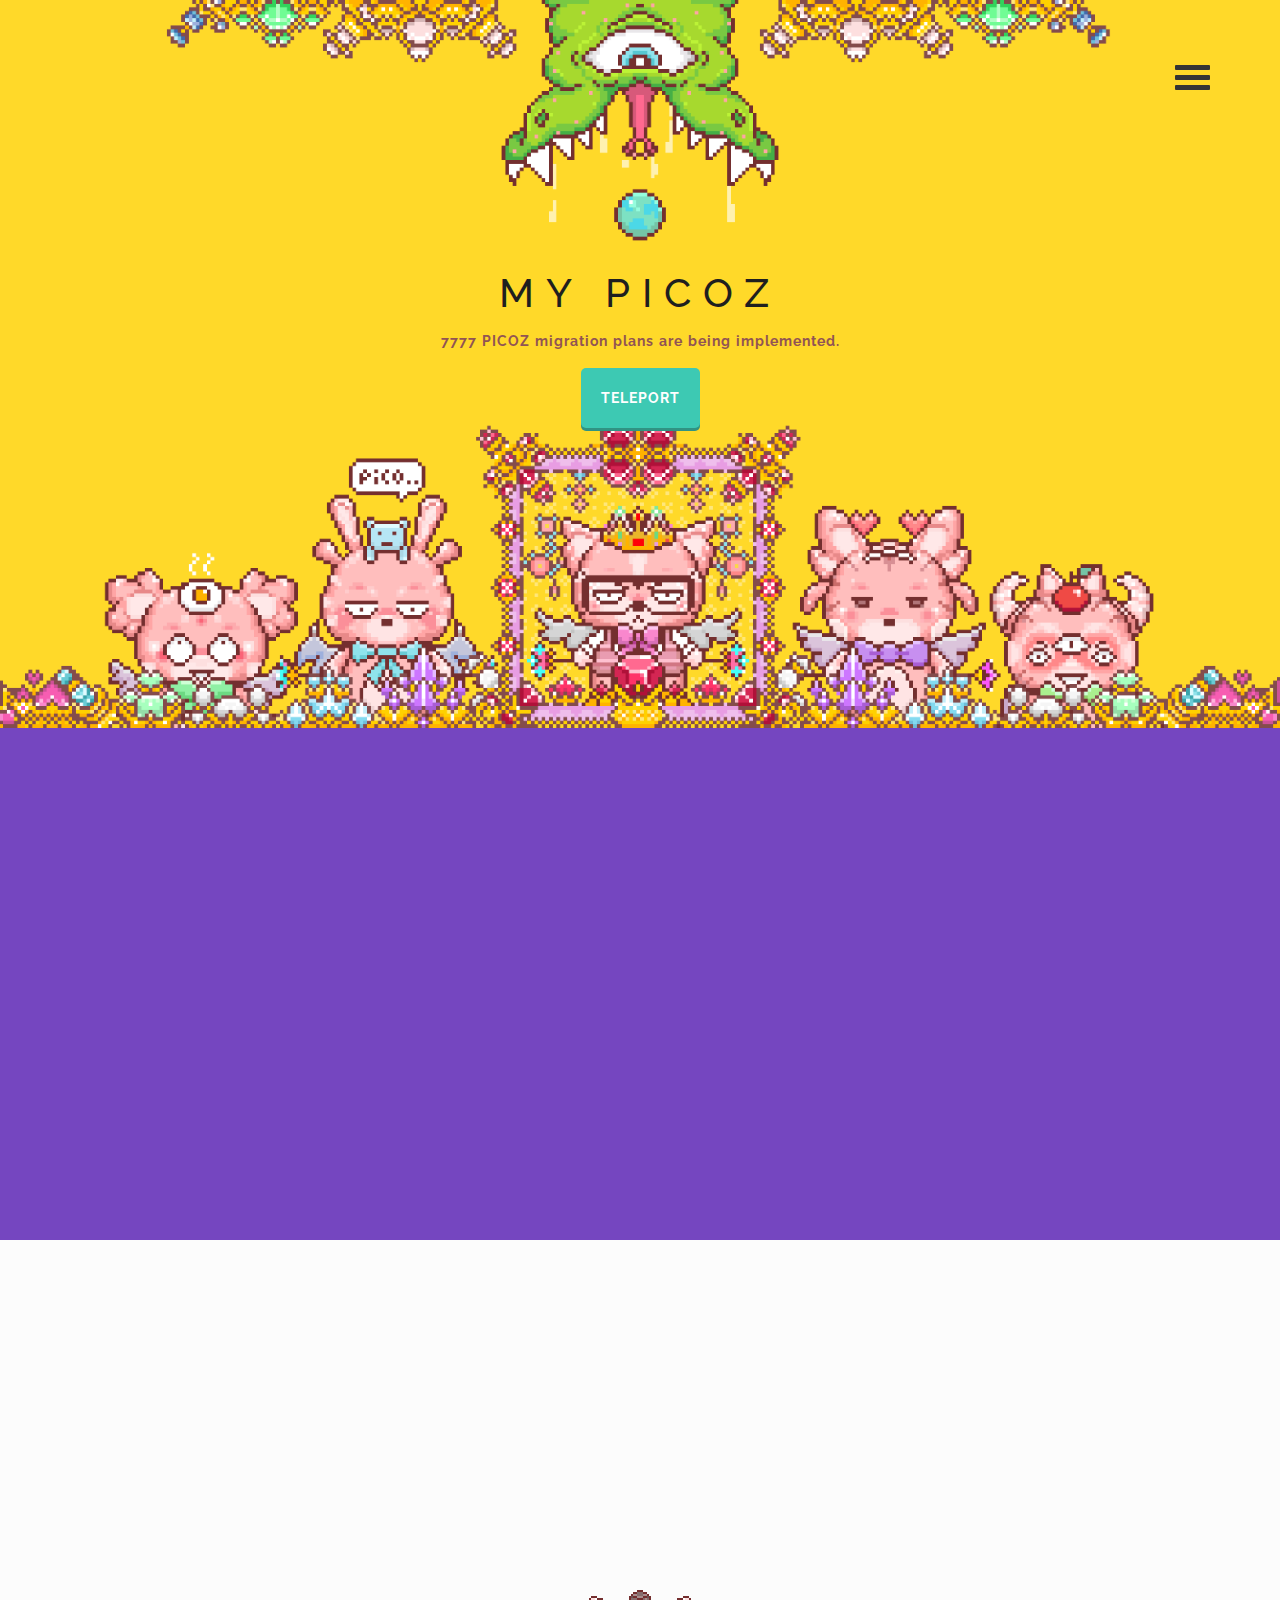
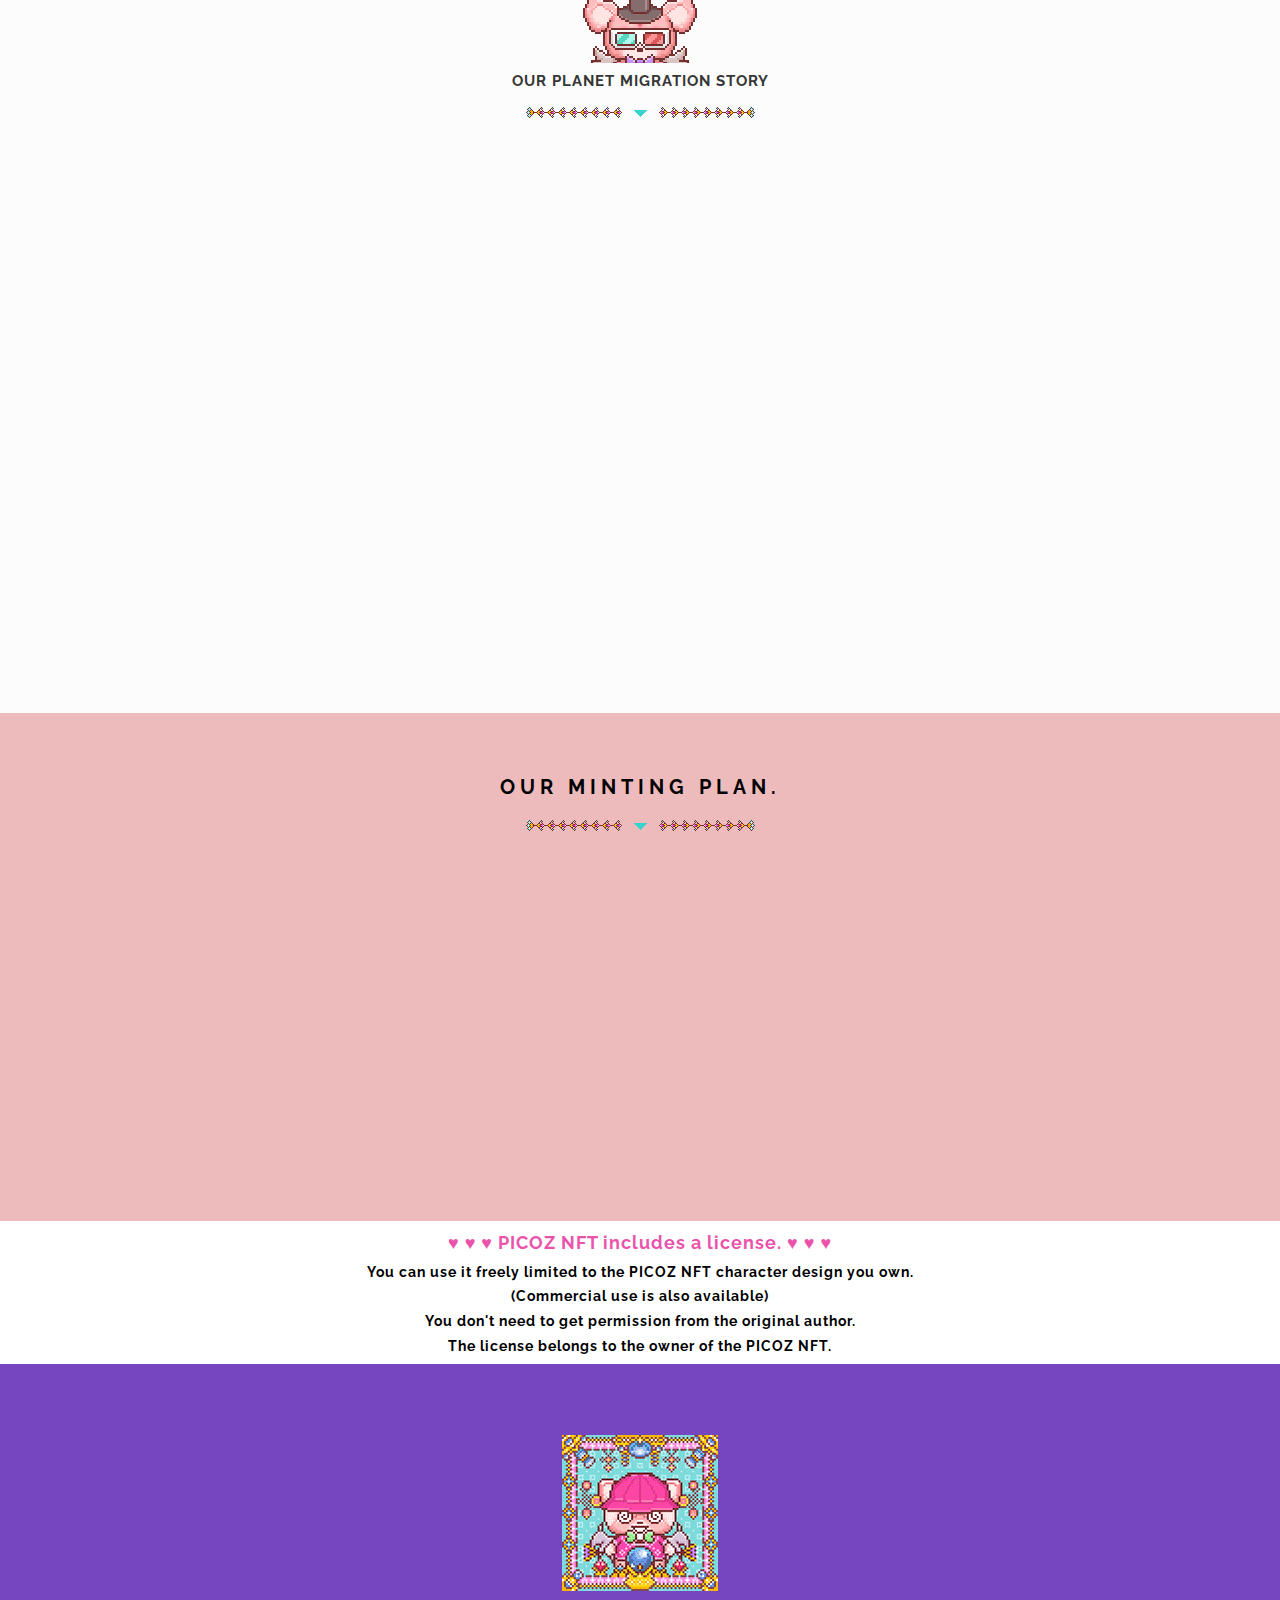
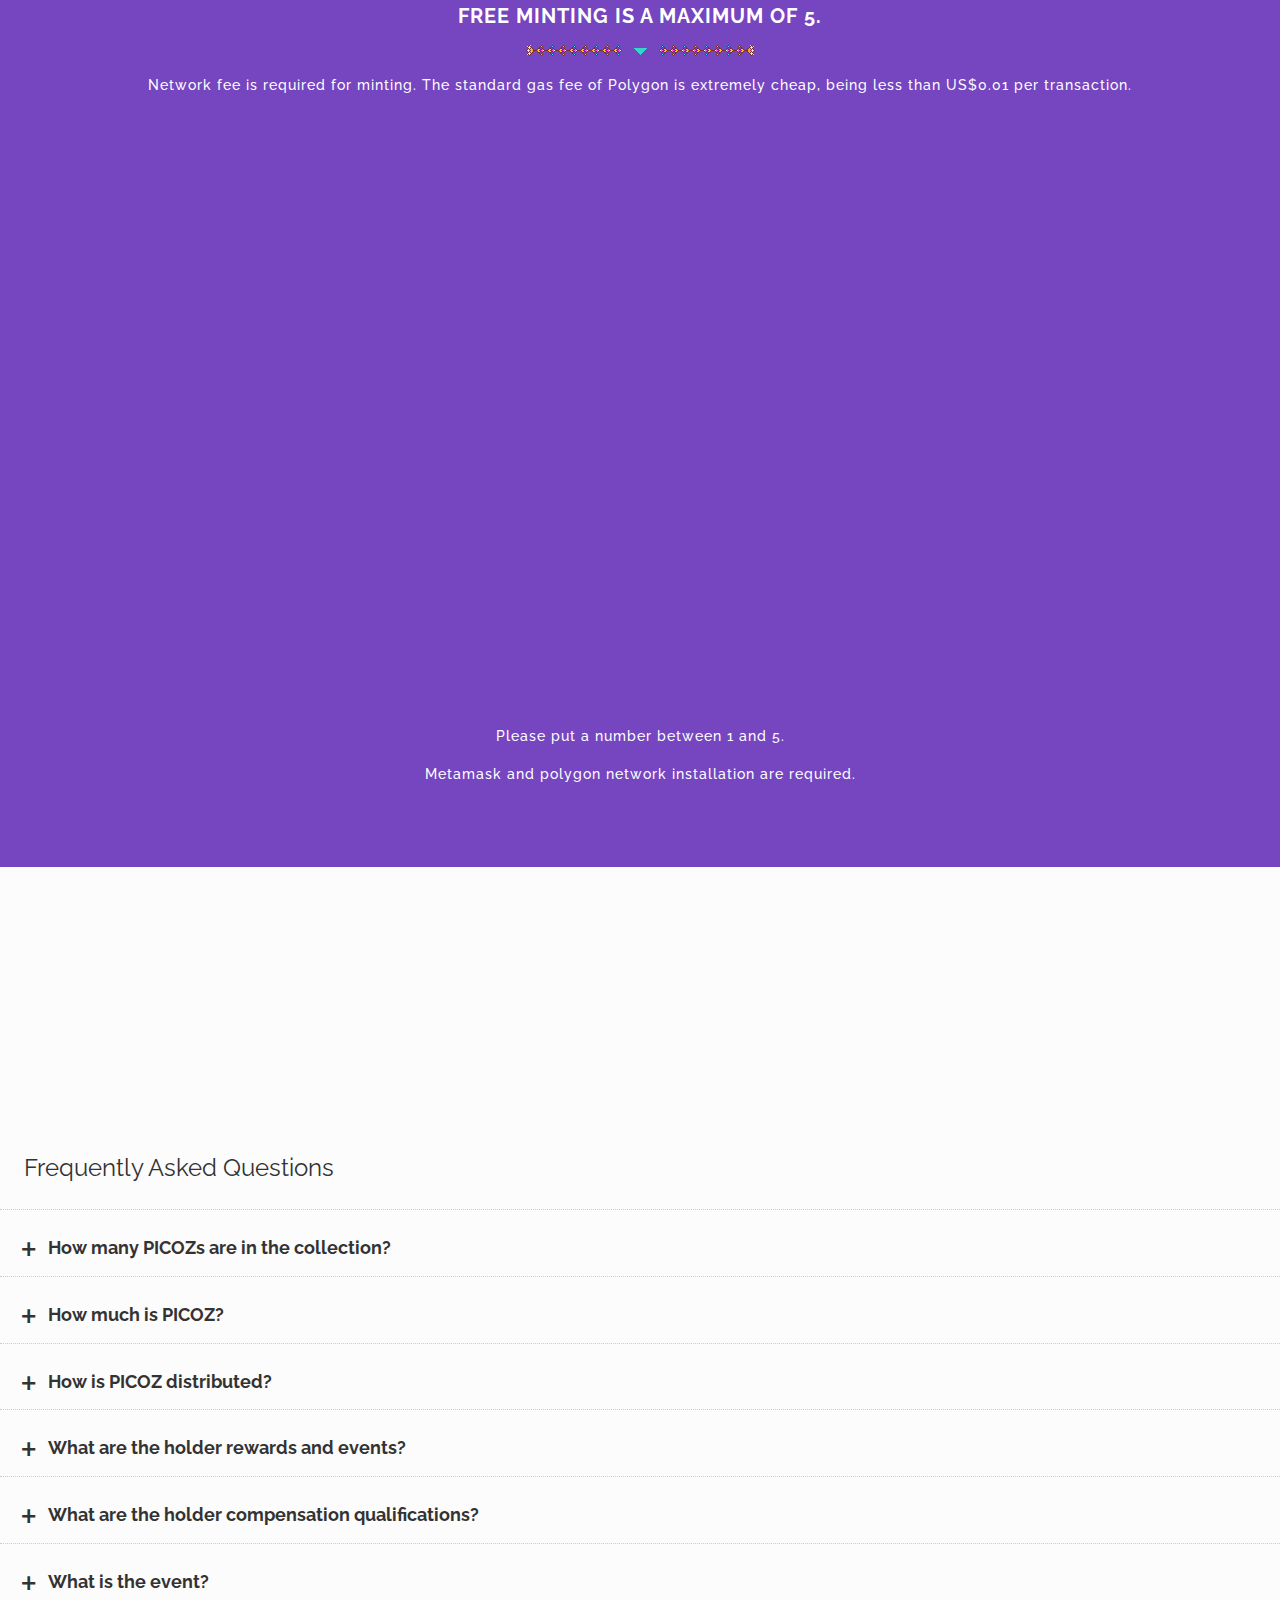
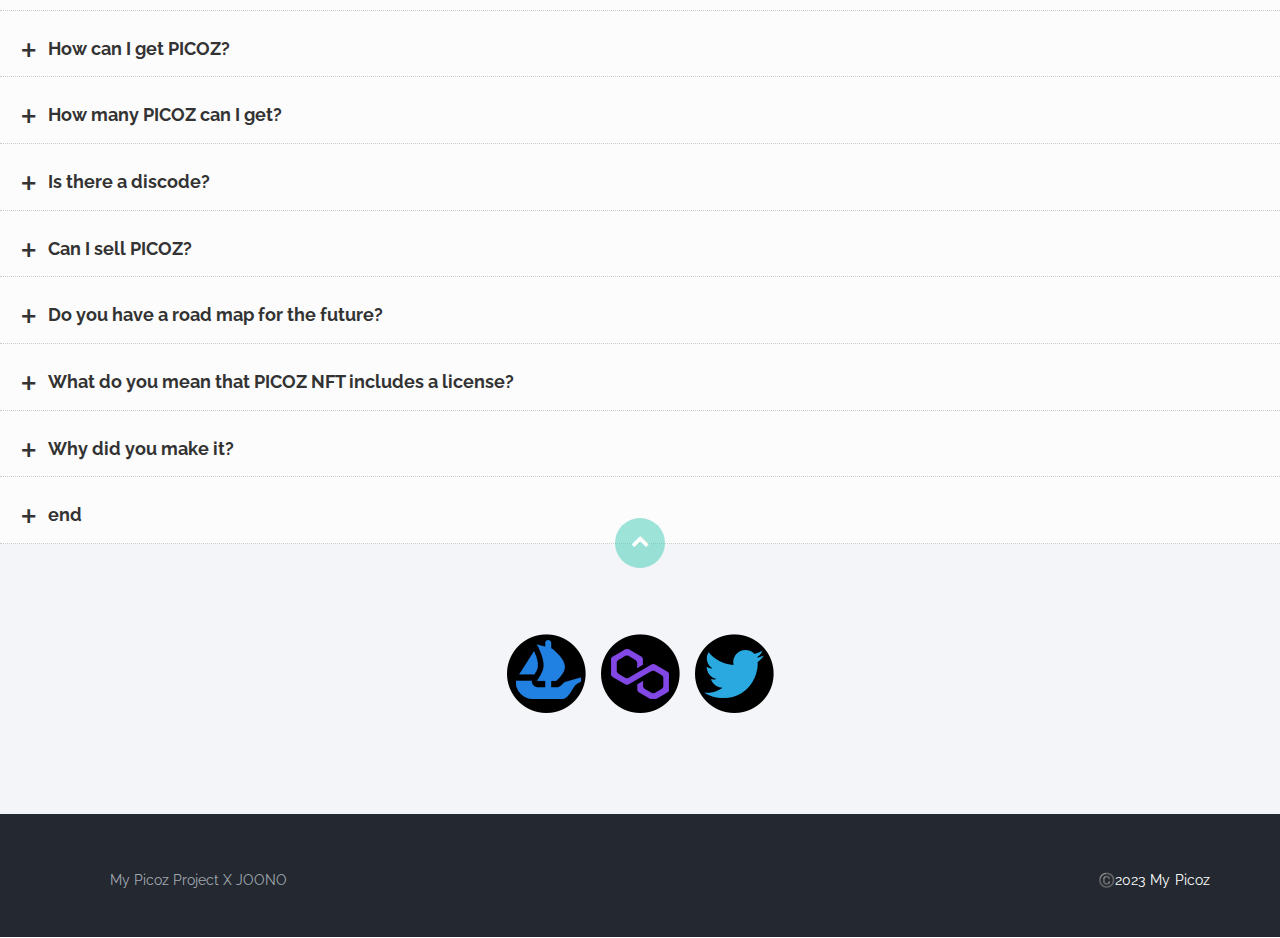
==== commit 0cc479fb: "20230116_1" ====
--- a/index.html
+++ b/index.html
@@ -6,9 +6,9 @@
     <meta name="viewport" content="width=device-width, initial-scale=1">
     <title>MY PICOZ - PLAN OF PLANETARY MIGRATION IN PICOZ</title>
     <link rel="shortcut icon" type="image/x-icon" href="img/favicon.ico"/>
-    <link href='http://fonts.googleapis.com/css?family=Varela+Round' rel='stylesheet' type='text/css'>
+    <link href='https://fonts.googleapis.com/css?family=Varela+Round' rel='stylesheet' type='text/css'>
     <link href="css/bootstrap.min.css" rel="stylesheet">
-    <link href="http://netdna.bootstrapcdn.com/font-awesome/4.1.0/css/font-awesome.min.css" rel="stylesheet">
+    <link href="https://netdna.bootstrapcdn.com/font-awesome/4.1.0/css/font-awesome.min.css" rel="stylesheet">
     <link href="css/flexslider.css" rel="stylesheet" >
     <link href="css/styles.css" rel="stylesheet">
     <link href="css/queries.css" rel="stylesheet">
@@ -56,7 +56,7 @@
               </div>
               <div class="row">
                 <div class="col-md-6 col-md-offset-3 text-center">
-                  <a href="#" class="learn-more-btn">January 16th.(gmt 12:00, est 7:00, kst 21:00)</a>
+                  <a href="#license" class="learn-more-btn">Teleport</a>
                 </div>
               </div>
             </div>
@@ -167,7 +167,7 @@
             <div class="Subscribe">
               <img src="img/plan_ani.gif">
               <div class="col-md-12">
-                <h1 class="arrow2">January 16th.(gmt 12:00, est 7:00, kst 21:00)</h1>
+                <h1 class="arrow2">Free minting is a maximum of 5.</h1>
                 <h1 class="arrow3">Network fee is required for minting. The standard gas fee of Polygon is extremely cheap, being less than US$0.01 per transaction.</h1>
               </div>
               <div class="col-md-12">
@@ -179,8 +179,8 @@
     frameborder="0"
     ></iframe>
     <div class="col-md-12">
+      <h1 class="arrow3">Please put a number between 1 and 5.</h1>
       <h1 class="arrow3">Metamask and polygon network installation are required.</h1>
-      <h1 class="arrow3">Free Mining is limited to 1 to 3.</h1>
     </div>
               </div>
             </div>
@@ -250,7 +250,7 @@
             <input id="q8" type="checkbox" class="panel">
             <div class="plus">+</div>
             <label for="q8" class="panel-title">How many PICOZ can I get?</label>
-            <div class="panel-content">You can receive between 1 and 3.</div>
+            <div class="panel-content">You can receive between 1 and 5.</div>
           </div>
 
           <div class="faq-question">
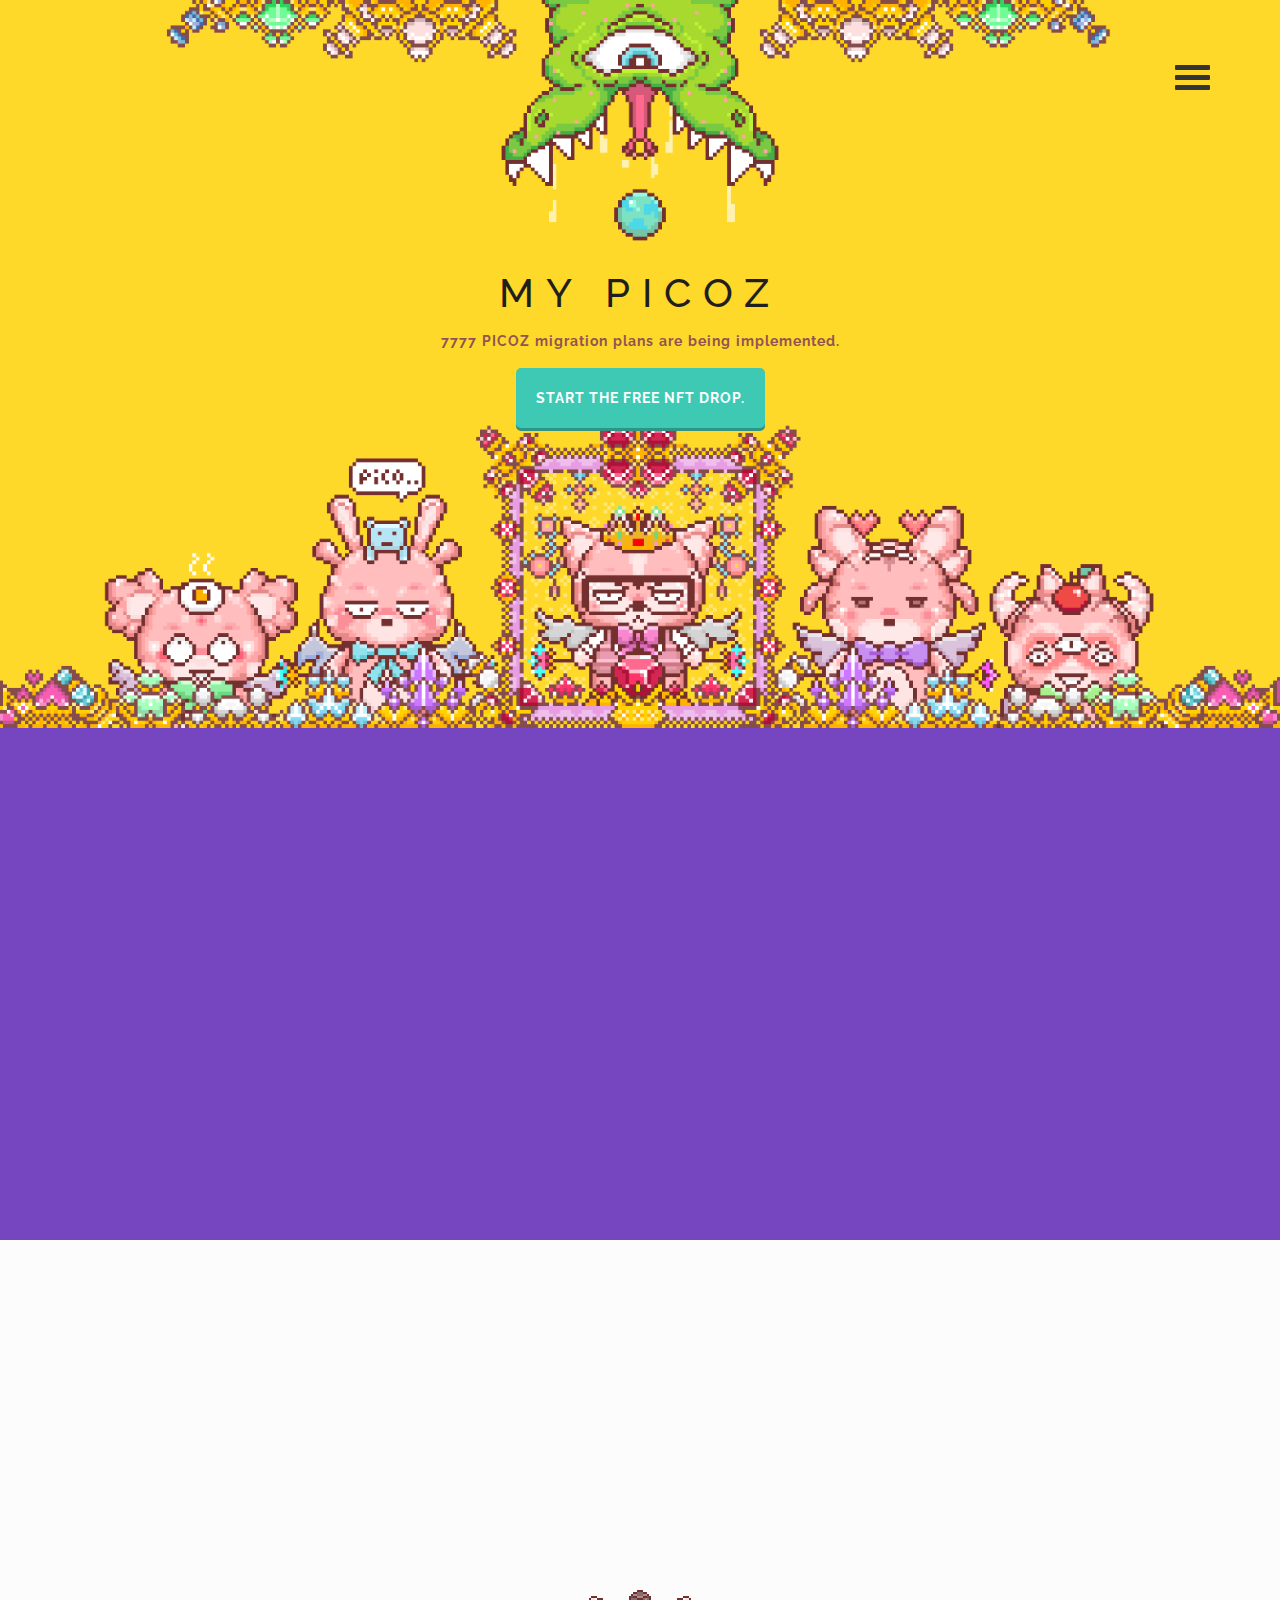
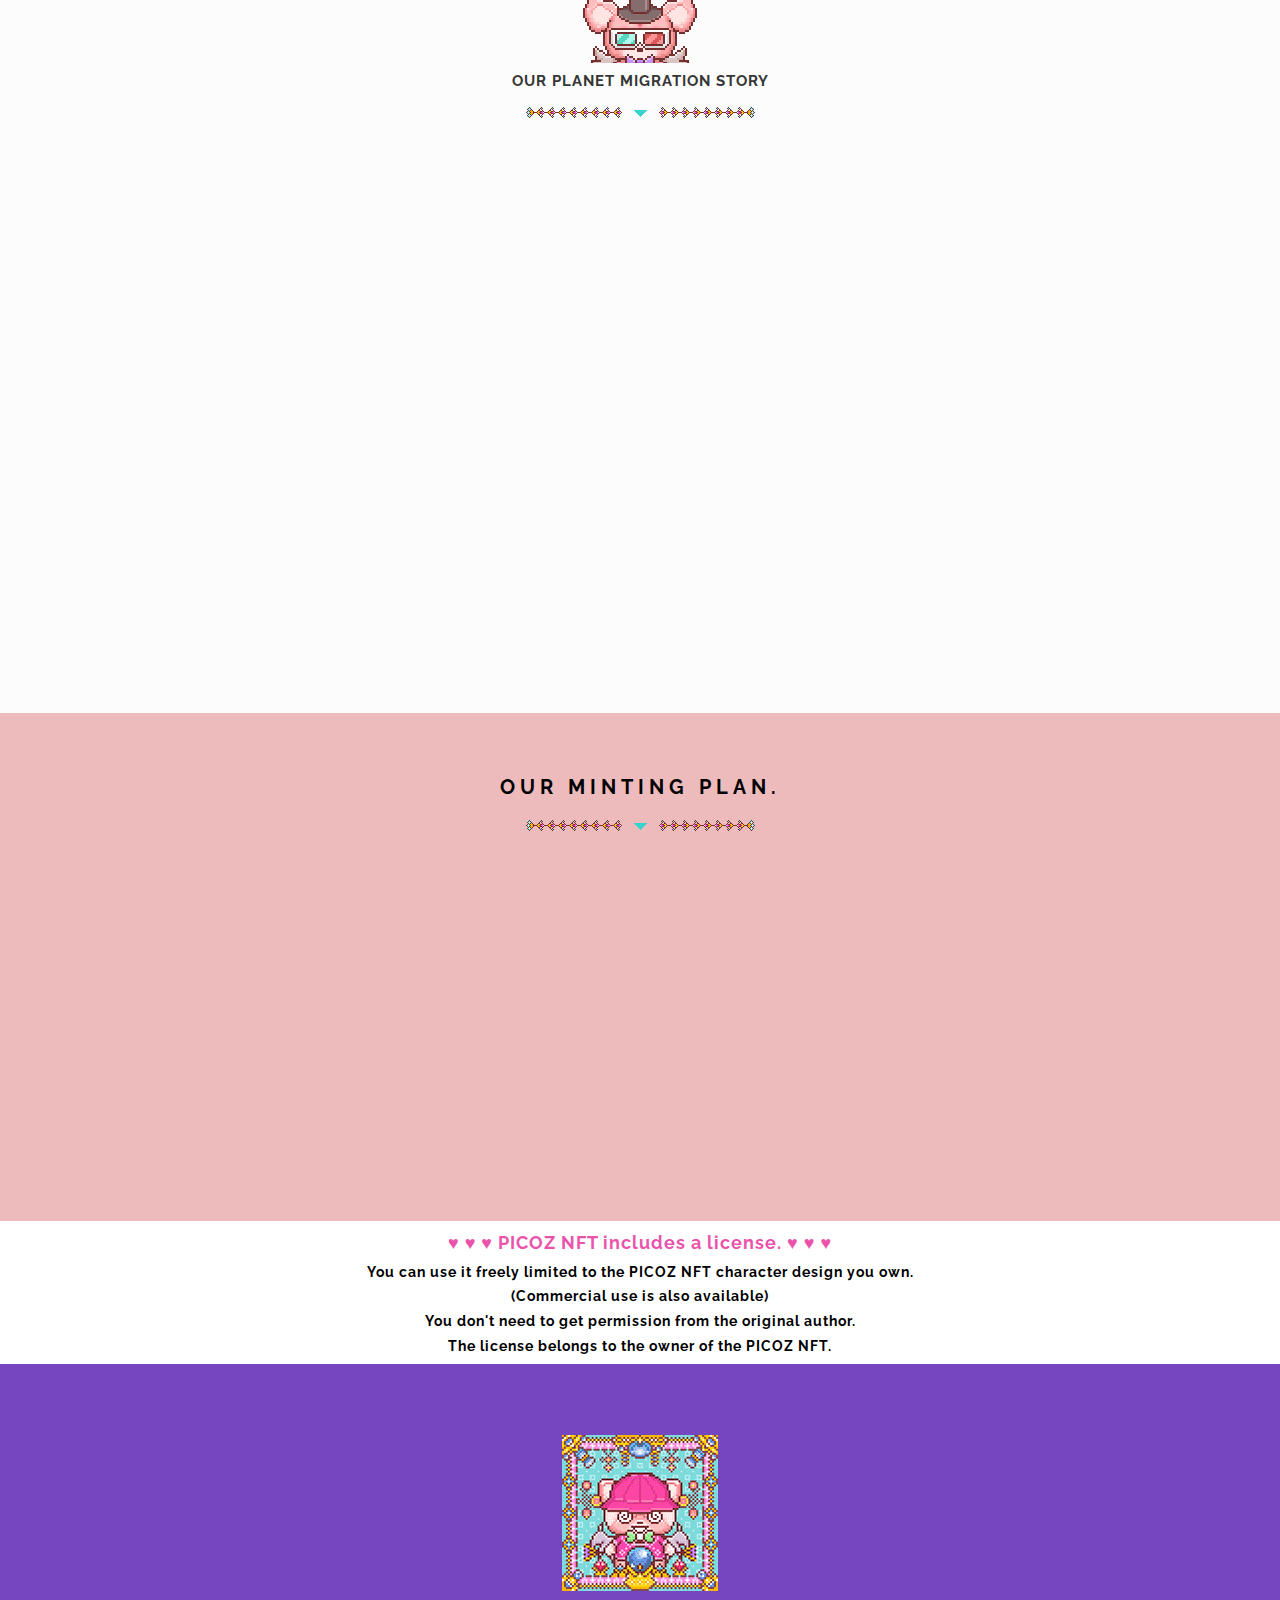
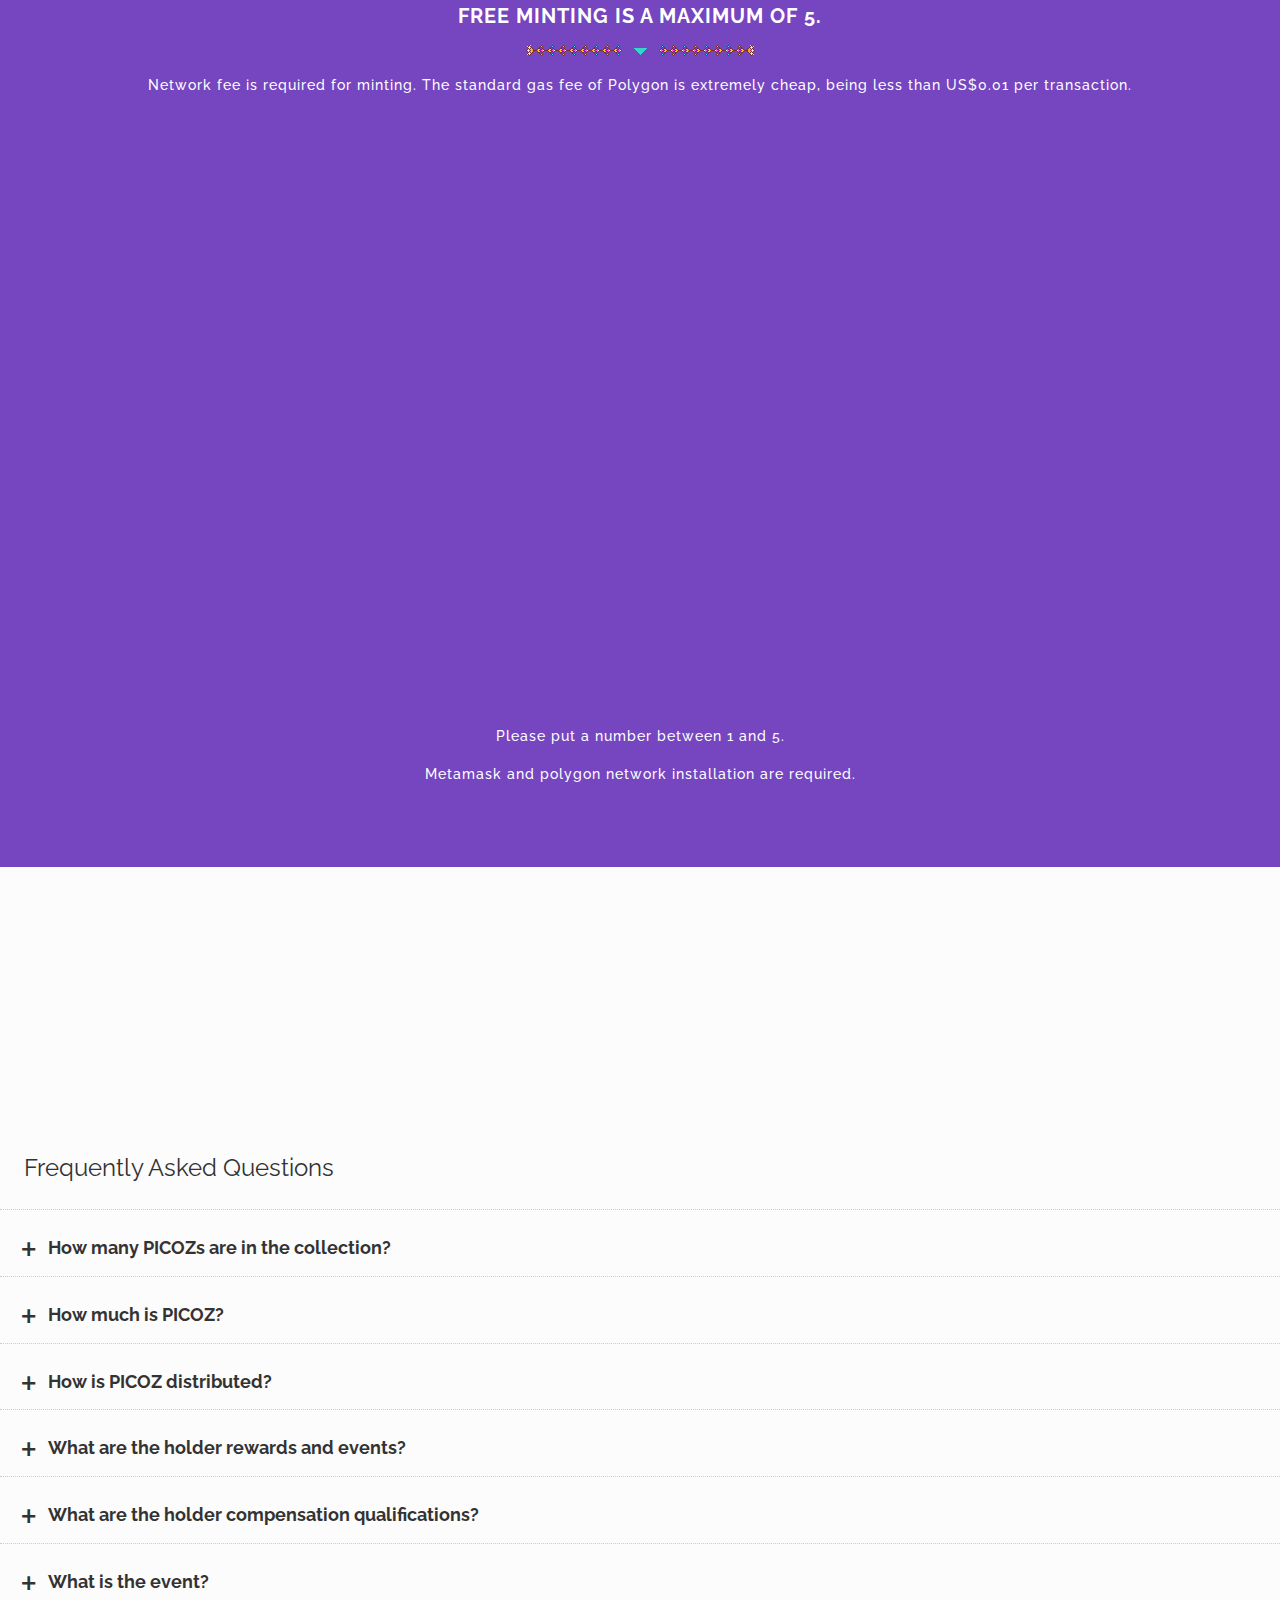
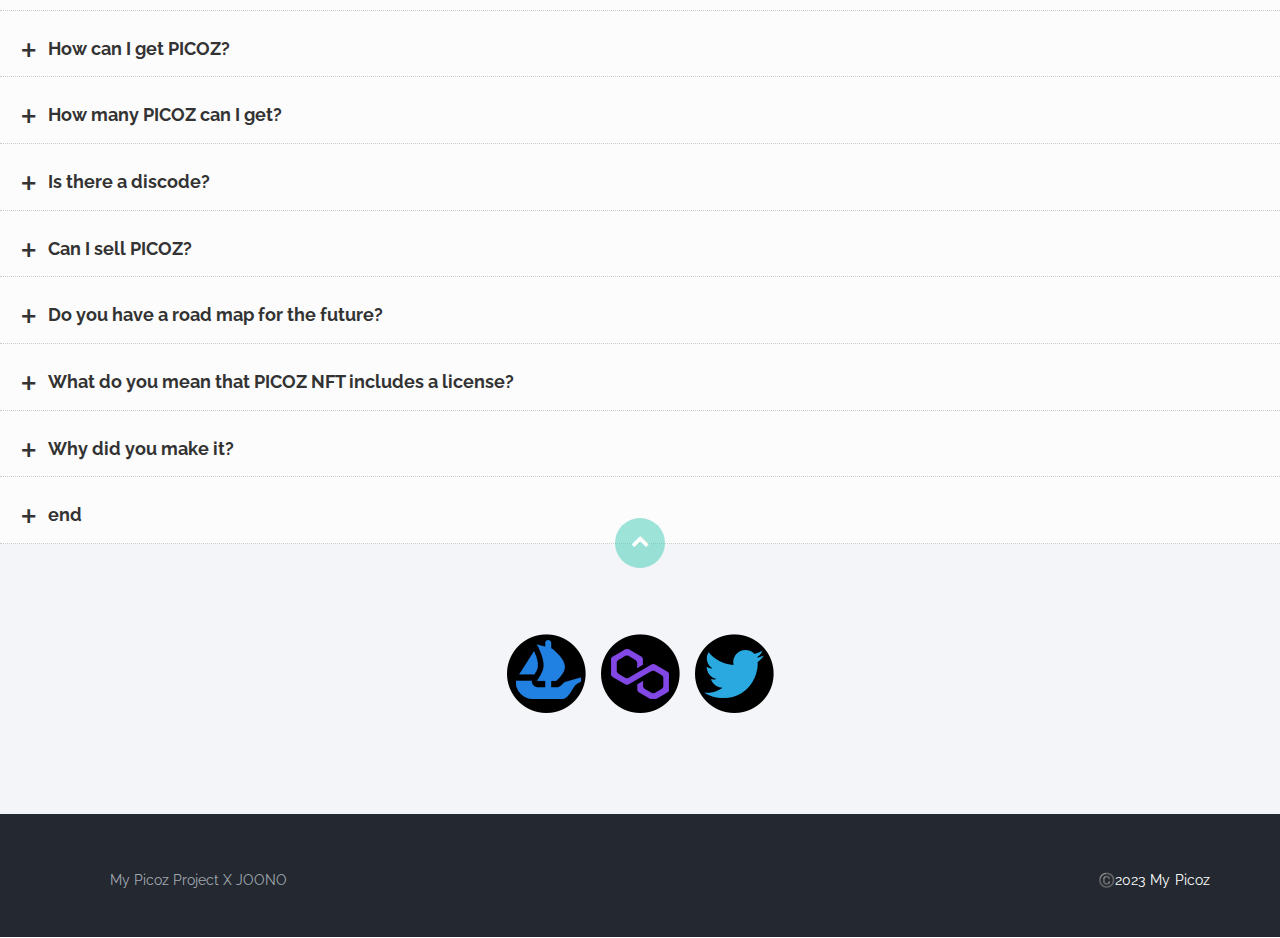
==== commit d29c6520: "20230116_2" ====
--- a/index.html
+++ b/index.html
@@ -56,7 +56,7 @@
               </div>
               <div class="row">
                 <div class="col-md-6 col-md-offset-3 text-center">
-                  <a href="#license" class="learn-more-btn">Teleport</a>
+                  <a href="#license" class="learn-more-btn">Start the free NFT drop.</a>
                 </div>
               </div>
             </div>
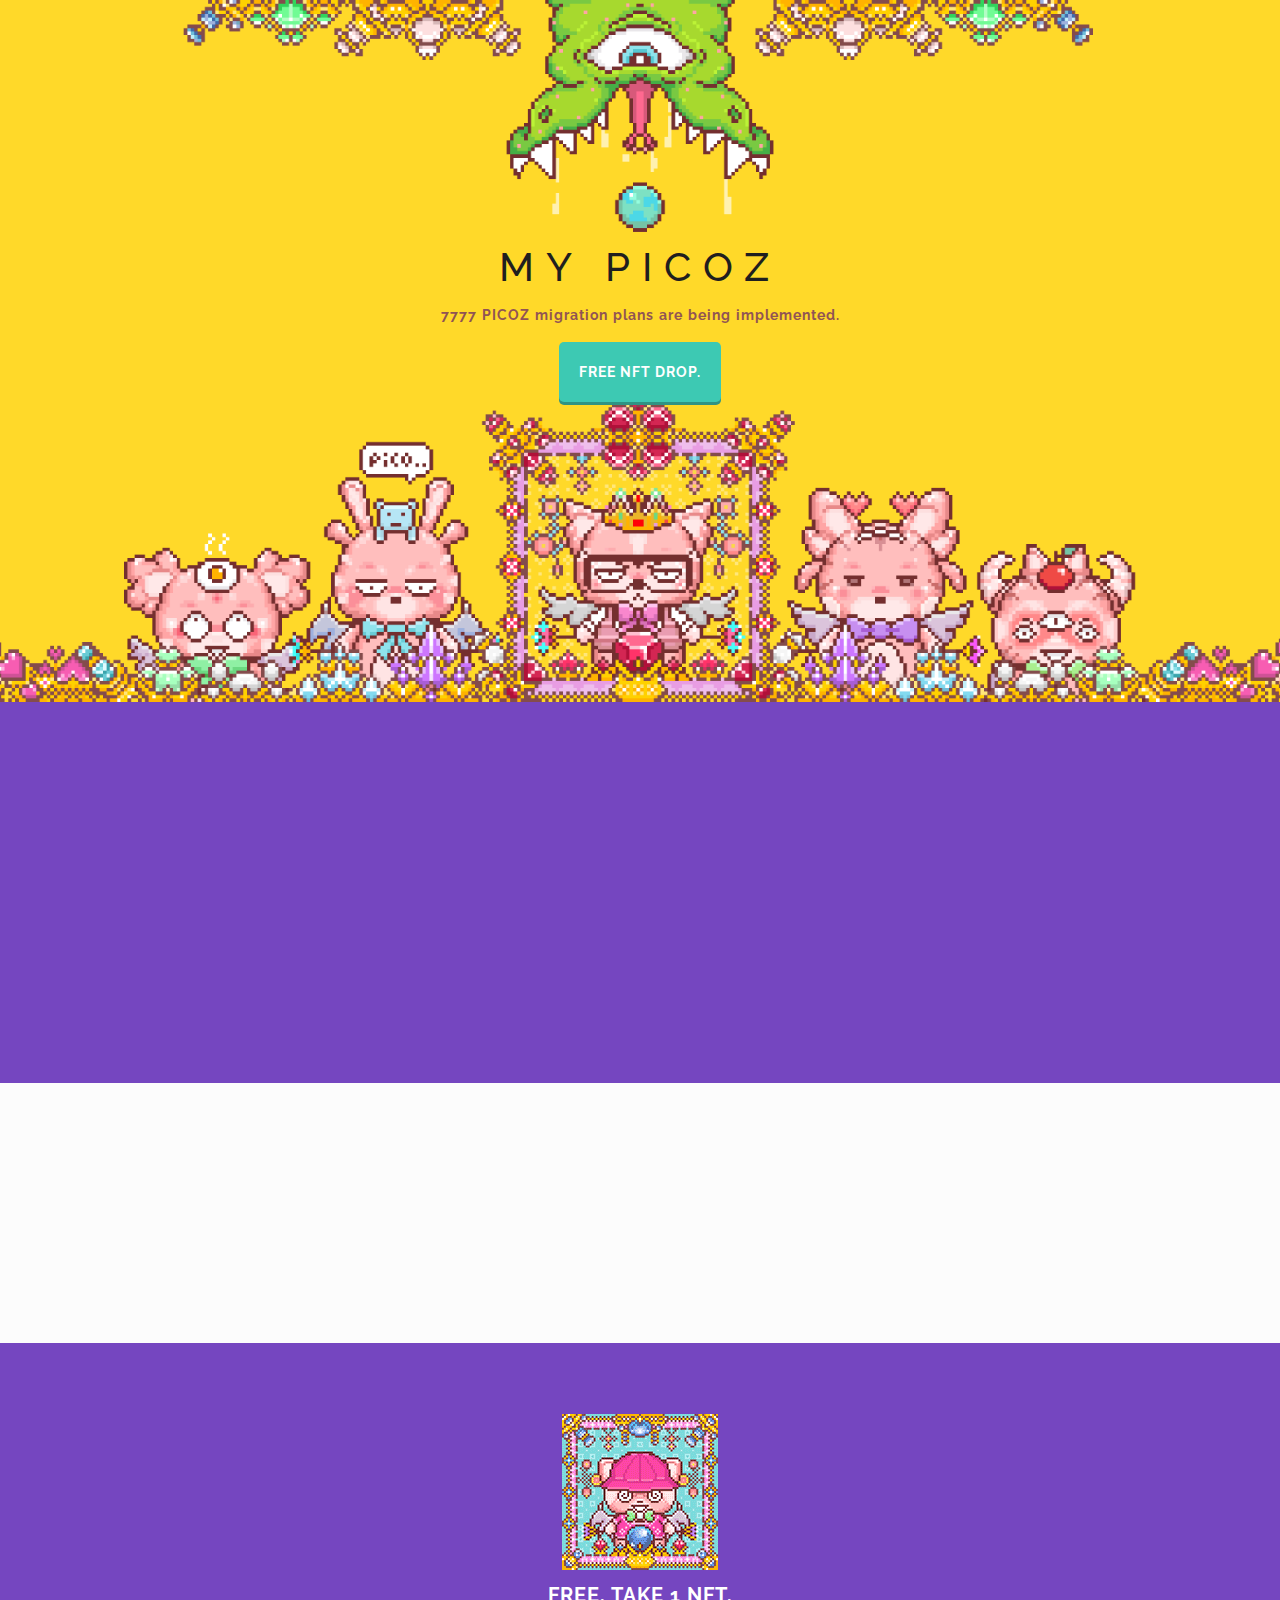
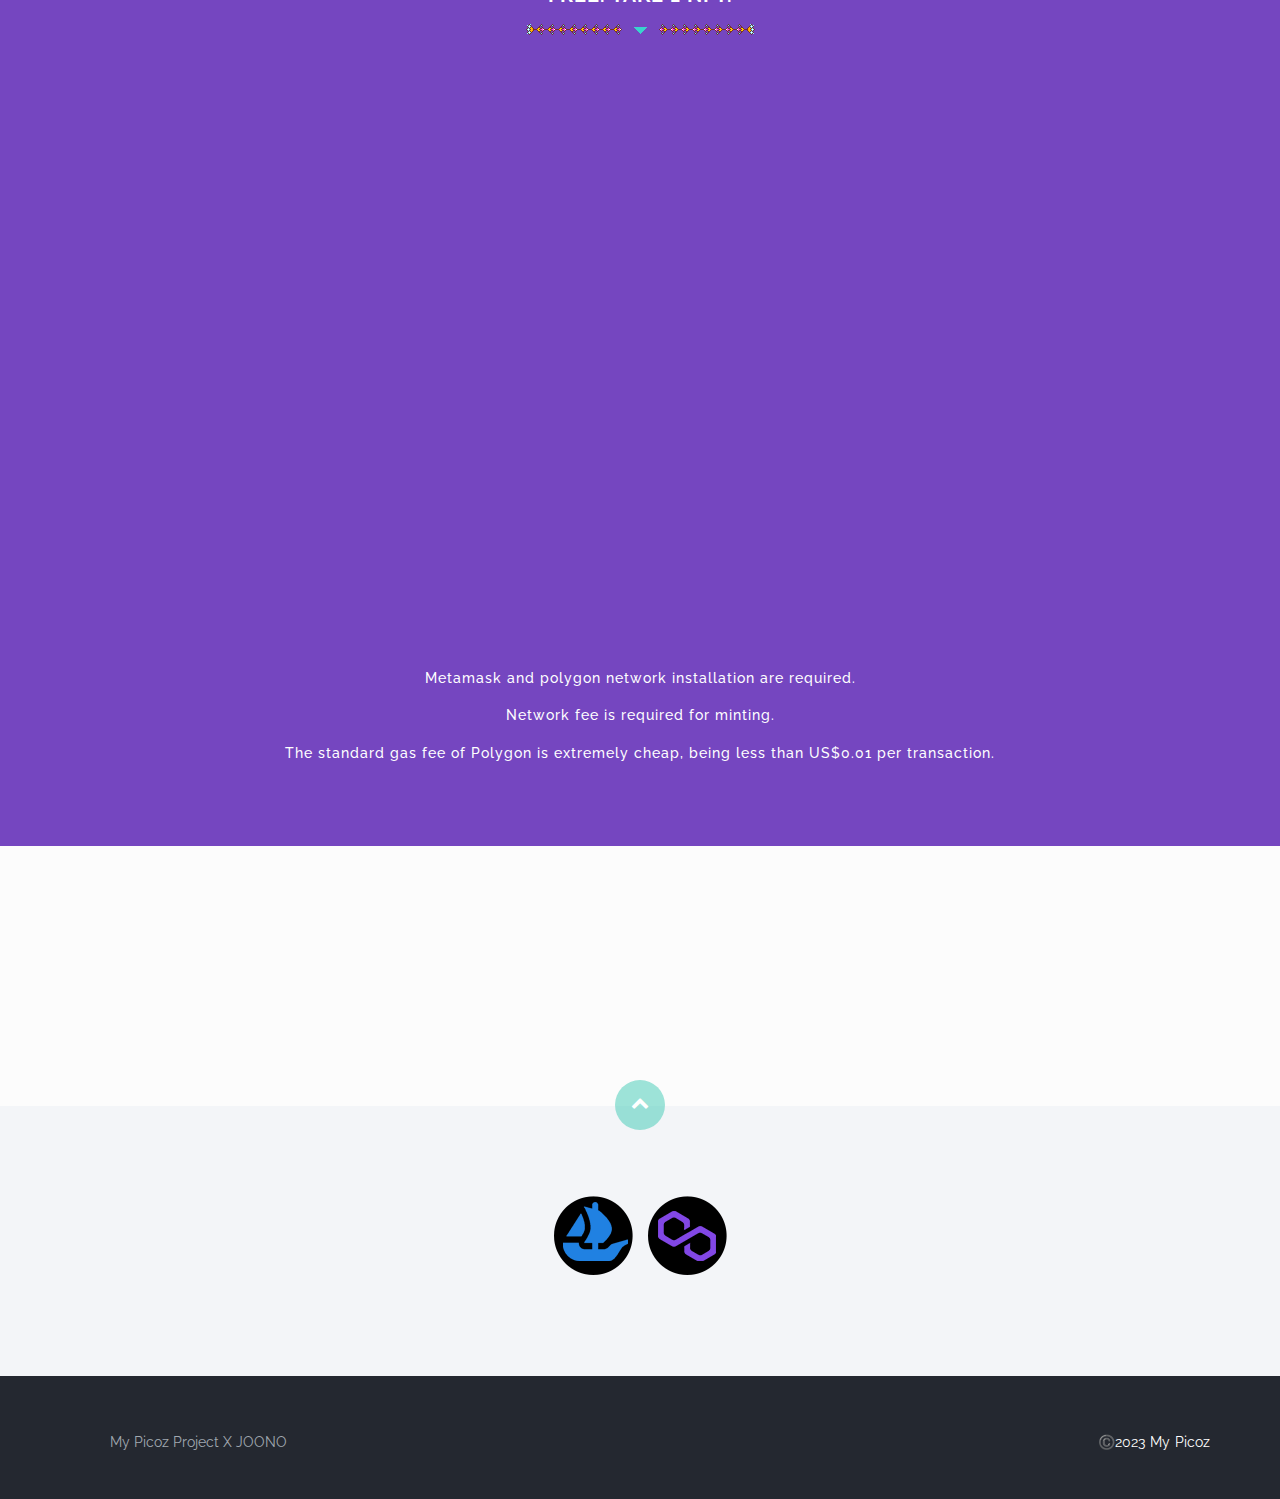
==== commit 8b55fd90: "20230116_4" ====
--- a/index.html
+++ b/index.html
@@ -23,31 +23,8 @@
       </head>
       <body id="top">
         <header id="home">
-          <nav>
-            <div class="container-fluid">
-              <div class="row">
-                <div class="col-md-8 col-md-offset-2 col-sm-8 col-sm-offset-2 col-xs-8 col-xs-offset-2">
-                  <nav class="pull">
-                    <ul class="top-nav">
-                      <li><a href="#intro">Introduction <span class="indicator"><i class="fa fa-angle-right"></i></span></a></li>
-                      <li><a href="#Storyline">Storyline <span class="indicator"><i class="fa fa-angle-right"></i></span></a></li>
-                      <li><a href="#plan">plan <span class="indicator"><i class="fa fa-angle-right"></i></span></a></li>
-                      <li><a href="#minting">MINTING <span class="indicator"><i class="fa fa-angle-right"></i></span></a></li>
-                      <li><a href="#faq">FAQ <span class="indicator"><i class="fa fa-angle-right"></i></span></a></li>
-                      <li><a href="https://twitter.com/MyPicoz">Twitter <span class="indicator"><i class="fa fa-angle-right"></i></span></a></li>
-                    </ul>
-                  </nav>
-                </div>
-              </div>
-            </div>
-          </nav>
           <section class="hero" id="hero">
             <div class="container">
-              <div class="row">
-                <div class="col-md-12 text-right navicon">
-                  <a id="nav-toggle" class="nav_slide_button" href="#"><span></span></a>
-                </div>
-              </div>
               <div class="row">
                 <div class="col-md-8 col-md-offset-2 text-center inner">
                   <h1 class="animated fadeInDown">MY PICOZ</h1>
@@ -56,7 +33,7 @@
               </div>
               <div class="row">
                 <div class="col-md-6 col-md-offset-3 text-center">
-                  <a href="#license" class="learn-more-btn">Start the free NFT drop.</a>
+                  <a href="#mint" class="learn-more-btn">free NFT drop.</a>
                 </div>
               </div>
             </div>
@@ -67,14 +44,9 @@
             <div class="row">
               <div class="col-md-8 col-md-offset-2 wp1">
                 <h1 class="arrow2">Plan of Planetary Migration in Picoz</h1>
-                <h1 class="arrow3">Picoz is a miner tribe that lives in Planet Picoz and uses magic wand to dig up 10 gems.
-                  Because of the indiscriminate collection of jewelry, the jewelry no longer exists in Planet Picoz.
-                  Picoz discovered the jewel-rich Earth while he was looking for other planets to maintain his species.
-                  Picoz decides to move to Earth and sends an advance team to find the exact location of the migration.
-                  Unfortunately, Death Eater, who smelled a dead star, was found coming to Planet Picoz.
-                  The Picoz advance team rushed to Earth and began collecting locations to teleport the rest of the Pico.
-                  But there's only 5000 Picoz of energy to teleport at once.</h1>
-                  <h1 class="arrow3"> So what happens to the rest of the Picoz?</h1>
+                <h1 class="arrow3">PICOZ is a space miner who mines jewelry.</h1>
+                <h1 class="arrow3">The planet's jewels have run out, and the Earth is now the next target.</h1>
+                <h1 class="arrow3">Up to 7777 PICOZs must be moved to Earth.</h1>
               </div>
             </div>
           </div>
@@ -86,80 +58,6 @@
 
         </div>
       </section>
-        <section class="features text-center section-padding" id="Storyline">
-          <div class="container">
-            <div class="row">
-              <img src="img/header.png">
-              <div class="col-md-12">
-                <h1 class="arrow">Our Planet Migration Story</h1>
-                <div class="features-wrapper">
-                  <div class="col-md-4 wp2">
-                    <img src="img/ADVANCE_PARTY.gif">
-                    <h2>expedition</h2>
-                    <p>A small number of Picoz have been sent to the expedition to test whether migration is possible on Earth.
-                      Through this expedition, we plan to make a list of locations to teleport to.</p>
-                  </div>
-                  <div class="col-md-4 wp2 delay-05s">
-                    <img src="img/TELEPORT.gif">
-                    <h2>teleport</h2>
-                    <p>Picoz decided to teleport up to 5,000 Picoz using the energy of the remaining jewels.
-                      Based on the information that Death Eater is about to arrive, we decided to try teleporting as soon as possible.</p>
-                  </div>
-                  <div class="col-md-4 wp2 delay-1s">
-                    <img src="img/HELP.gif">
-                    <h2>Left behind Picoz and missing Picoz</h2>
-                    <p>Death Eater is just around the corner of the planet picoz.
-                      What happens to the fate of Picoz left behind?
-                      And unfortunately, some missing Pico teams were also found during teleportation, so rescue operations have to be carried out.</p>
-                  </div>
-                  <div class="clearfix"></div>
-                </div>
-              </div>
-            </div>
-          </div>
-        </section>
-        <section class="swag text-center" id="plan">
-          <div class="container">
-            <div class="row">
-              <div class="col-md-8 col-md-offset-2">
-                <h1>Our Minting plan.</h1>
-                <p><img src="img/h1-bg.png"></p>
-              </div>
-              <div class="col-md-4 wp2">
-                <img src="img/phase1.png">
-                <h2>PHASE 1.</h2>
-                <h3>Creator Reward:300</h3>
-                <h3>PR:50</h3>
-              </div>
-              <div class="col-md-4 wp2 delay-05s">
-                <img src="img/phase2.png">
-                <h2>PHASE 2.</h2>
-                <h3>Mint 5000 Picoz NFTs for free.</h3>
-                <h3>JANUARY 16TH.</h3>
-              </div>
-              <div class="col-md-4 wp2 delay-1s">
-                <img src="img/phase3.png">
-                <h2>PHASE 3.</h2>
-                <h3>Distribute the remaining PICOZ after issue to 2nd Minting and Holder Rewards and Quiz Rewards.</h3>
-              </div>
-            </div>
-          </div>
-        </section>
-      </section>
-      <a id="license"></a>
-      <section class="license text-center" id="license">
-        <div class="container">
-          <div class="row">
-            <div>
-              <h1 class="han">♥ ♥ ♥ PICOZ NFT includes a license. ♥ ♥ ♥</h1>
-              <h1 class="han2">You can use it freely limited to the PICOZ NFT character design you own.</h1>
-              <h1 class="han2">(Commercial use is also available)</h1>
-              <h1 class="han2">You don't need to get permission from the original author.</h1>
-              <h1 class="han2">The license belongs to the owner of the PICOZ NFT.</h1>
-            </div>
-          </div>
-        </div>
-      </section>
         <a id="mint"></a>
         <section class="mint text-center" id="minting">
          <div class="ignite-cta text-center">
@@ -167,8 +65,7 @@
             <div class="Subscribe">
               <img src="img/plan_ani.gif">
               <div class="col-md-12">
-                <h1 class="arrow2">Free minting is a maximum of 5.</h1>
-                <h1 class="arrow3">Network fee is required for minting. The standard gas fee of Polygon is extremely cheap, being less than US$0.01 per transaction.</h1>
+                <h1 class="arrow2">Free. Take 1 NFT.</h1>
               </div>
               <div class="col-md-12">
                 <iframe
@@ -179,8 +76,9 @@
     frameborder="0"
     ></iframe>
     <div class="col-md-12">
-      <h1 class="arrow3">Please put a number between 1 and 5.</h1>
       <h1 class="arrow3">Metamask and polygon network installation are required.</h1>
+      <h1 class="arrow3">Network fee is required for minting.</h1>
+      <h1 class="arrow3">The standard gas fee of Polygon is extremely cheap, being less than US$0.01 per transaction.</h1>
     </div>
               </div>
             </div>
@@ -193,110 +91,6 @@
 
         </div>
       </section>
-       <section id="faq">
-        <div class="faq-header">Frequently Asked Questions</div>
-        <div class="faq-content">
-          <div class="faq-question">
-            <input id="q1" type="checkbox" class="panel">
-            <div class="plus">+</div>
-            <label for="q1" class="panel-title">How many PICOZs are in the collection?</label>
-            <div class="panel-content">There are a total of 7777 unique PICOZ.</div>
-          </div>
-          
-          <div class="faq-question">
-            <input id="q2" type="checkbox" class="panel">
-            <div class="plus">+</div>
-            <label for="q2" class="panel-title">How much is PICOZ?</label>
-            <div class="panel-content">We do not sell PICOZ directly. All are distributed free of charge.</div>
-          </div>
-          
-          <div class="faq-question">
-            <input id="q3" type="checkbox" class="panel">
-            <div class="plus">+</div>
-            <label for="q3" class="panel-title">How is PICOZ distributed?</label>
-            <div class="panel-content">Creater:300, PR:50, Free Minting:5000, 2nd Free Minting, Rewards and events: all the rest (All but 300 will be distributed free of charge.)</div>
-          </div>
-
-          <div class="faq-question">
-            <input id="q4" type="checkbox" class="panel">
-            <div class="plus">+</div>
-            <label for="q4" class="panel-title">What are the holder rewards and events?</label>
-            <div class="panel-content">If you have certain qualifications, you will continue to be given free minting opportunities for PICOZ. And PICOZ is also rewarded through simple events.
-              At the end of the free minting phase, the holder compensation process begins.</div>
-          </div>
-
-          <div class="faq-question">
-            <input id="q5" type="checkbox" class="panel">
-            <div class="plus">+</div>
-            <label for="q5" class="panel-title">What are the holder compensation qualifications?</label>
-            <div class="panel-content">When the free Mining(PHASE 2.) phase is over, it will be announced on the website and Twitter.</div>
-          </div>
-
-          <div class="faq-question">
-            <input id="q6" type="checkbox" class="panel">
-            <div class="plus">+</div>
-            <label for="q6" class="panel-title">What is the event?</label>
-            <div class="panel-content">Solve a simple problem and the winner will be rewarded with PICOZ. There will be a quiz on Twitter.</div>
-          </div>
-
-          <div class="faq-question">
-            <input id="q7" type="checkbox" class="panel">
-            <div class="plus">+</div>
-            <label for="q7" class="panel-title">How can I get PICOZ?</label>
-            <div class="panel-content">You can just get it on Free Minting Day.</div>
-          </div>
-
-          <div class="faq-question">
-            <input id="q8" type="checkbox" class="panel">
-            <div class="plus">+</div>
-            <label for="q8" class="panel-title">How many PICOZ can I get?</label>
-            <div class="panel-content">You can receive between 1 and 5.</div>
-          </div>
-
-          <div class="faq-question">
-            <input id="q9" type="checkbox" class="panel">
-            <div class="plus">+</div>
-            <label for="q9" class="panel-title">Is there a discode?</label>
-            <div class="panel-content">Discord is not operational. You can open it freely if you need it.</div>
-          </div>
-
-          <div class="faq-question">
-            <input id="q10" type="checkbox" class="panel">
-            <div class="plus">+</div>
-            <label for="q10" class="panel-title">Can I sell PICOZ?</label>
-            <div class="panel-content">If you want to sell it, it's listed on opensea.</div>
-          </div>
-
-          <div class="faq-question">
-            <input id="q11" type="checkbox" class="panel">
-            <div class="plus">+</div>
-            <label for="q11" class="panel-title">Do you have a road map for the future?</label>
-            <div class="panel-content">If the results of the PICOZ project are good, we can move on to the next story.</div>
-          </div>
-
-          <div class="faq-question">
-            <input id="q12" type="checkbox" class="panel">
-            <div class="plus">+</div>
-            <label for="q12" class="panel-title">What do you mean that PICOZ NFT includes a license?</label>
-            <div class="panel-content">You can freely post or use commercially limited to the PICOZ NFT design you own. Author's permission is not required.</div>
-          </div>
-          
-          <div class="faq-question">
-            <input id="q13" type="checkbox" class="panel">
-            <div class="plus">+</div>
-            <label for="q13" class="panel-title">Why did you make it?</label>
-            <div class="panel-content">I made it in anticipation of interesting interactions. : )</div>
-          </div>
-
-          <div class="faq-question">
-            <input id="q14" type="checkbox" class="panel">
-            <div class="plus">+</div>
-            <label for="q14" class="panel-title">end</label>
-            <div class="panel-content">Thank you for coming. ; )</div>
-          </div>
-        </div>
-
-       </section>
 
         <section class="dark-bg text-center section-padding contact-wrap" id="contact">
           <a href="#top" class="up-btn"><i class="fa fa-chevron-up"></i></a>
@@ -306,7 +100,6 @@
                 <ul class="social-buttons">
                   <li><a href="https://opensea.io/collection/mypicoz"><img src="img/i_opensea.png"></a></li>
                   <li><a href="https://polygonscan.com/address/0xd6f28c1ba9b69ffa4ea12e118825e7822e143aab"><img src="img/i_polygon.png"></a></li>
-                  <li><a href="https://twitter.com/MyPicoz"><img src="img/i_twitter.png"></a></li>
                 </ul>
               </div>
             </div>
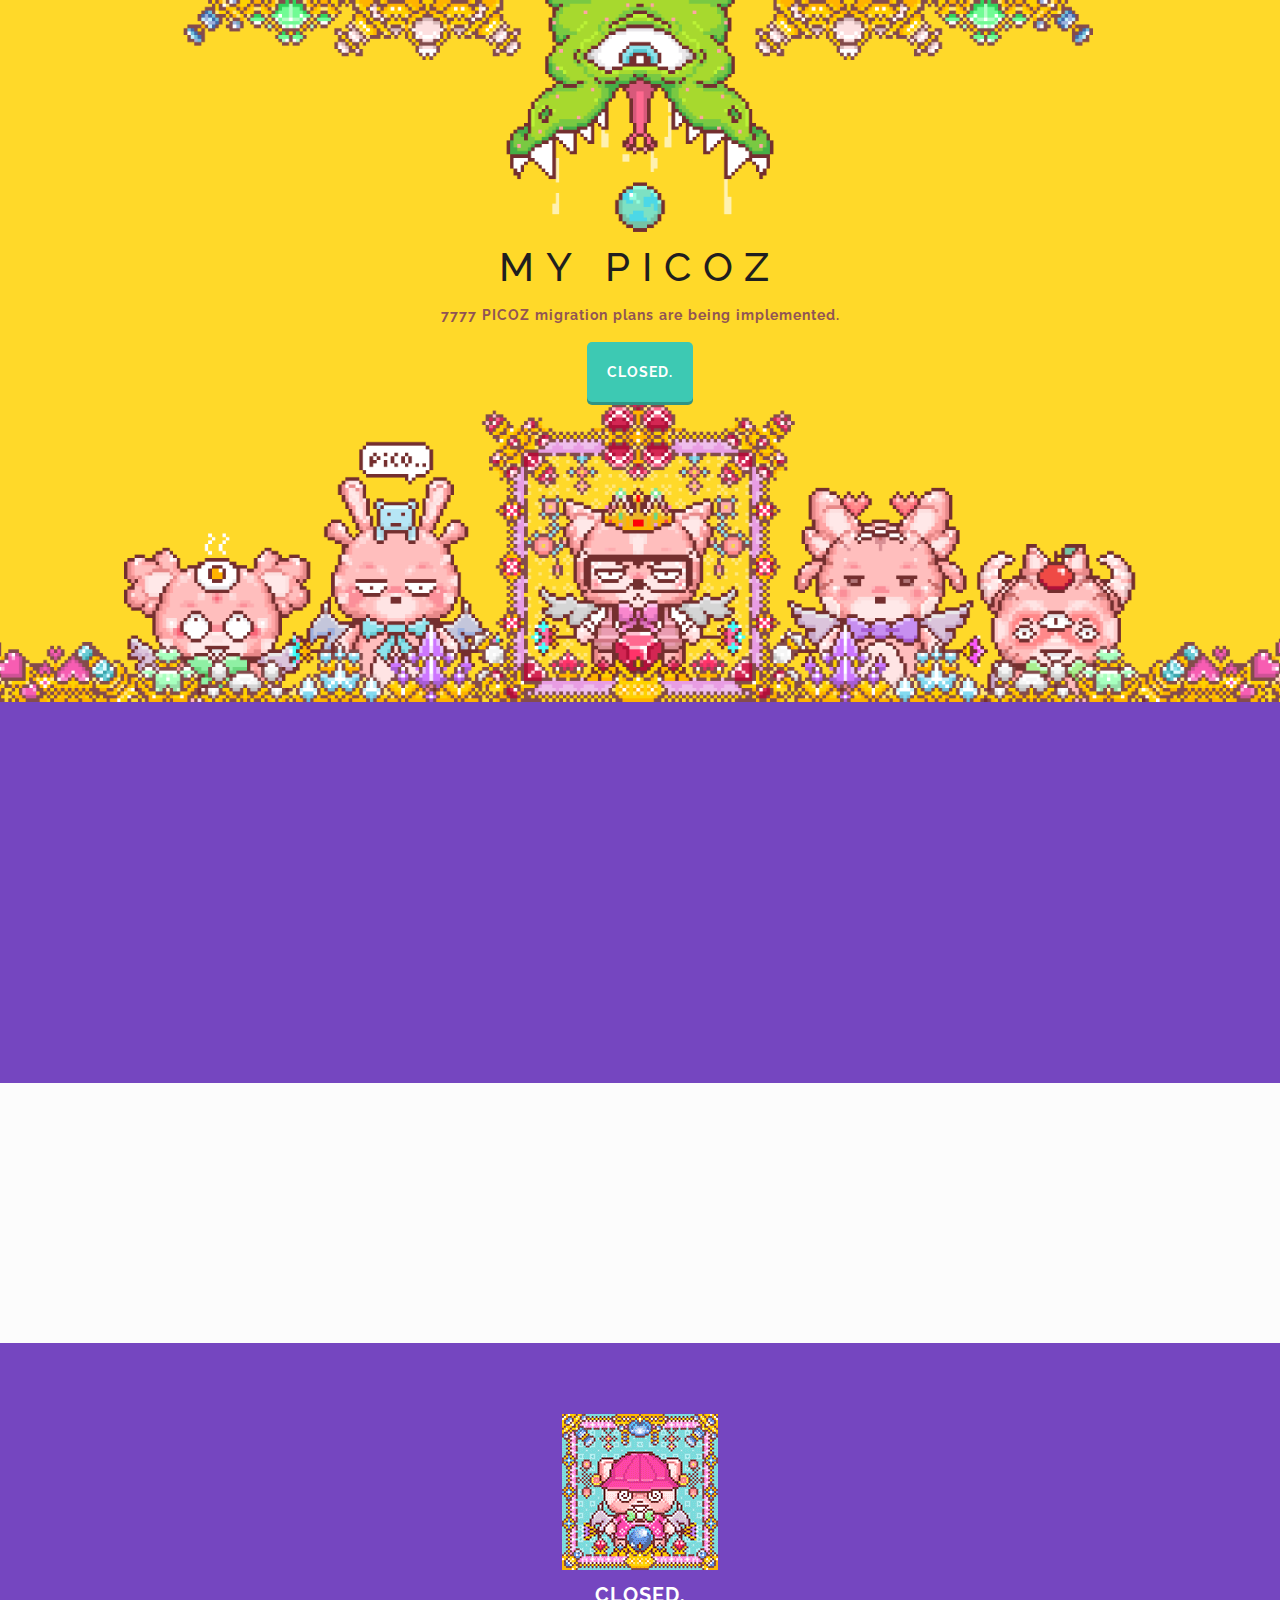
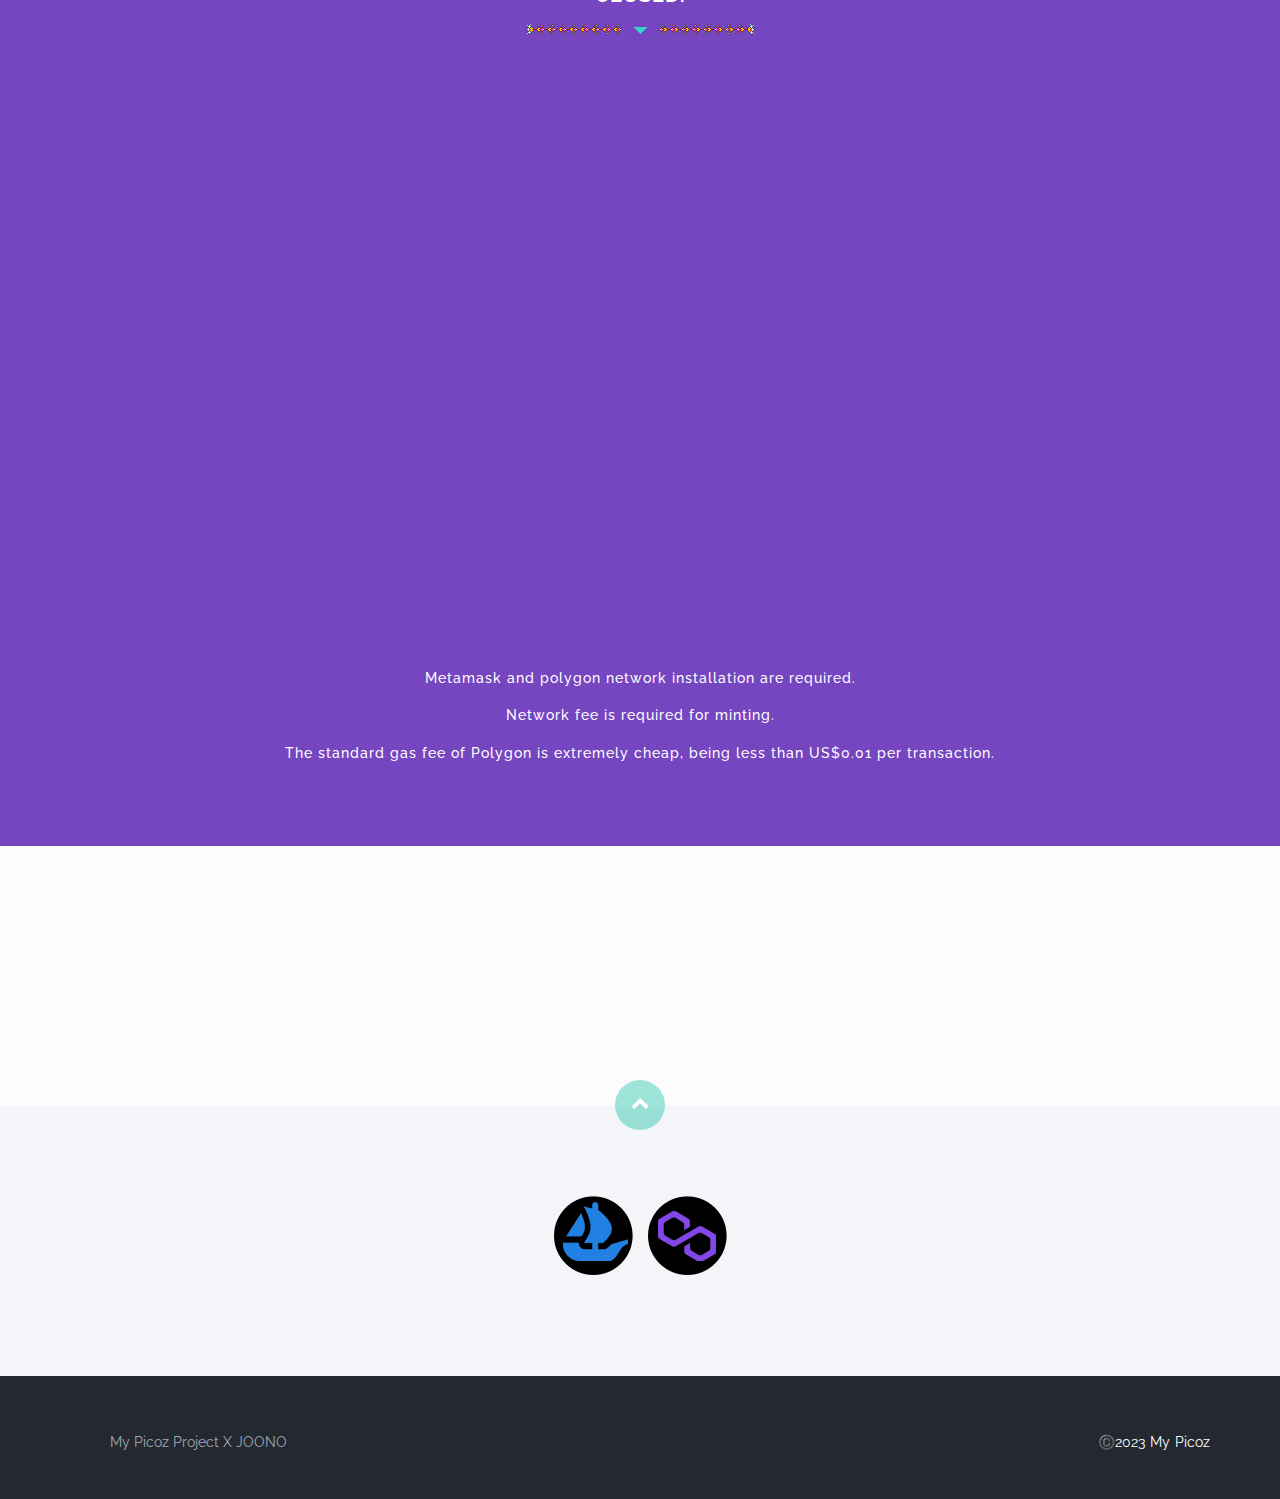
==== commit ea8668c0: "20230117_1" ====
--- a/index.html
+++ b/index.html
@@ -33,7 +33,7 @@
               </div>
               <div class="row">
                 <div class="col-md-6 col-md-offset-3 text-center">
-                  <a href="#mint" class="learn-more-btn">free NFT drop.</a>
+                  <a href="#mint" class="learn-more-btn">closed.</a>
                 </div>
               </div>
             </div>
@@ -46,7 +46,7 @@
                 <h1 class="arrow2">Plan of Planetary Migration in Picoz</h1>
                 <h1 class="arrow3">PICOZ is a space miner who mines jewelry.</h1>
                 <h1 class="arrow3">The planet's jewels have run out, and the Earth is now the next target.</h1>
-                <h1 class="arrow3">Up to 7777 PICOZs must be moved to Earth.</h1>
+                <h1 class="arrow3">Up to 7777 PICOZ must be moved to Earth.</h1>
               </div>
             </div>
           </div>
@@ -65,7 +65,7 @@
             <div class="Subscribe">
               <img src="img/plan_ani.gif">
               <div class="col-md-12">
-                <h1 class="arrow2">Free. Take 1 NFT.</h1>
+                <h1 class="arrow2">closed.</h1>
               </div>
               <div class="col-md-12">
                 <iframe
